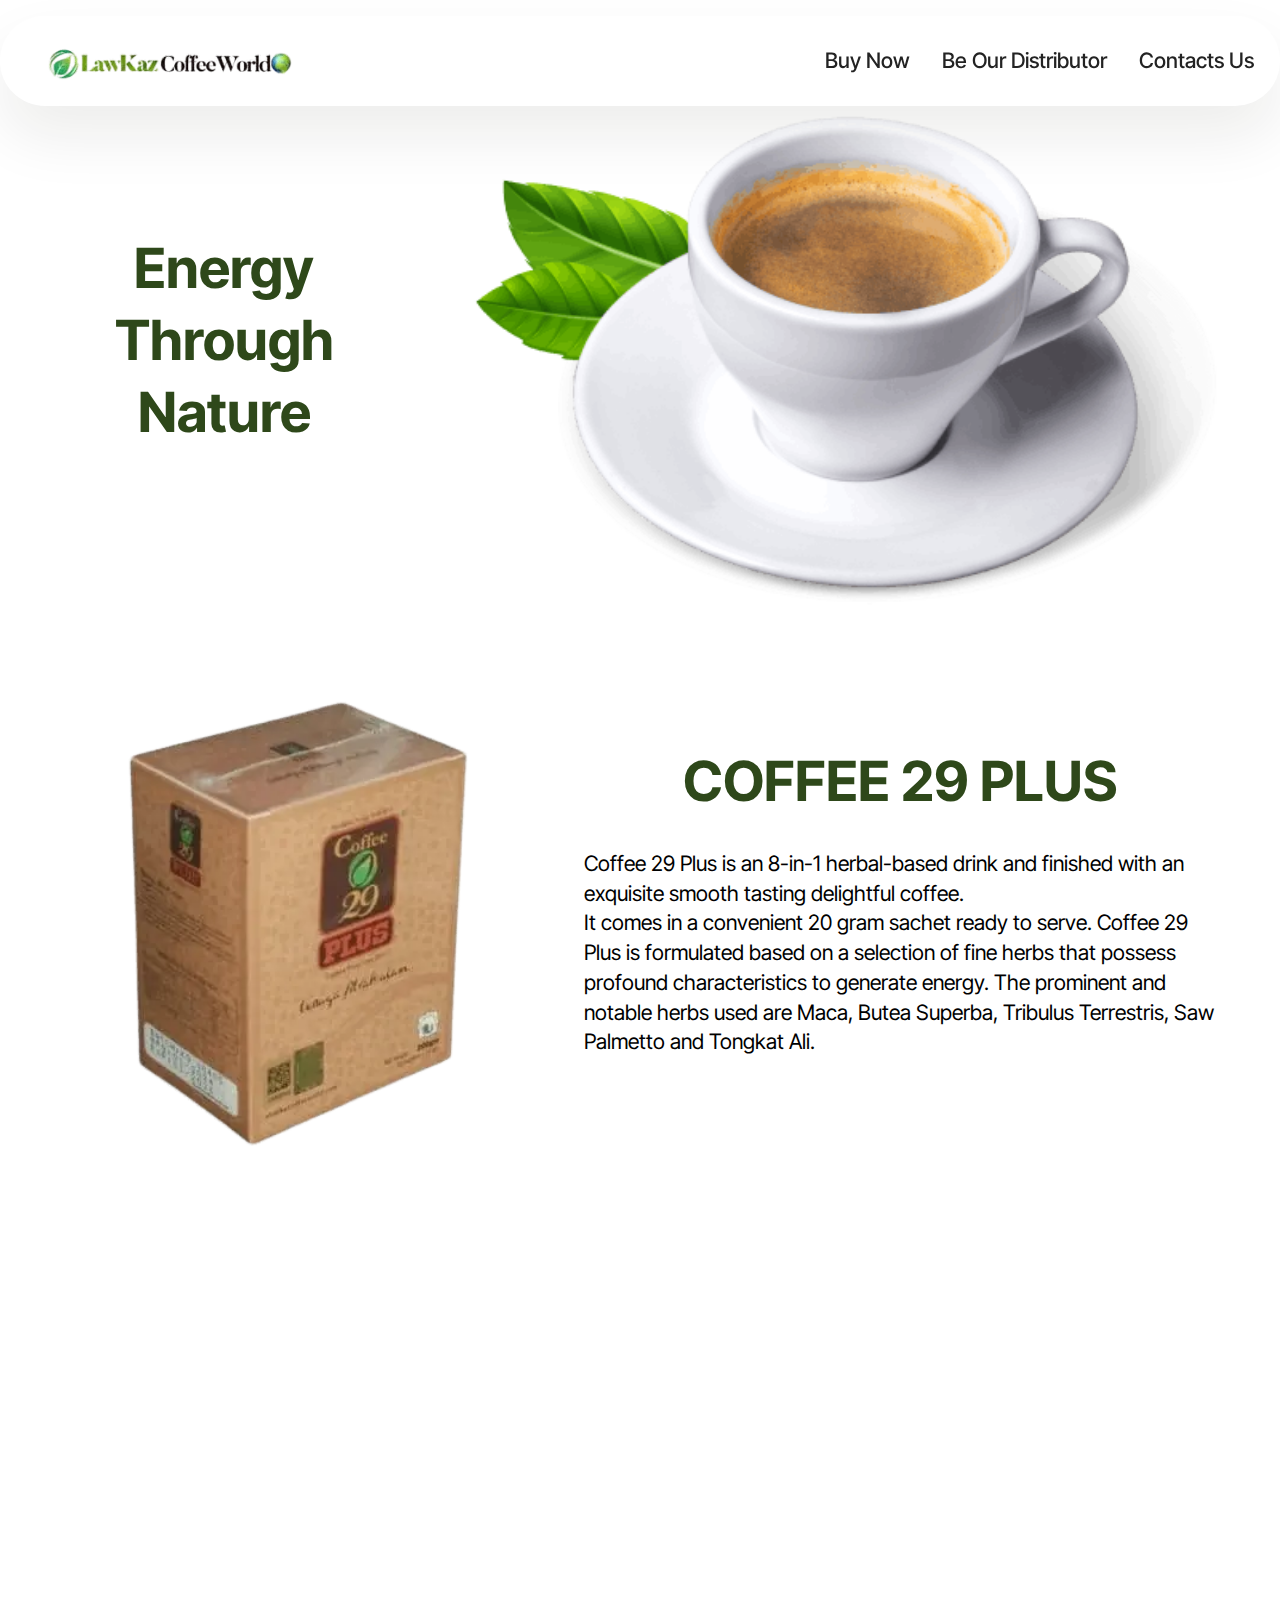
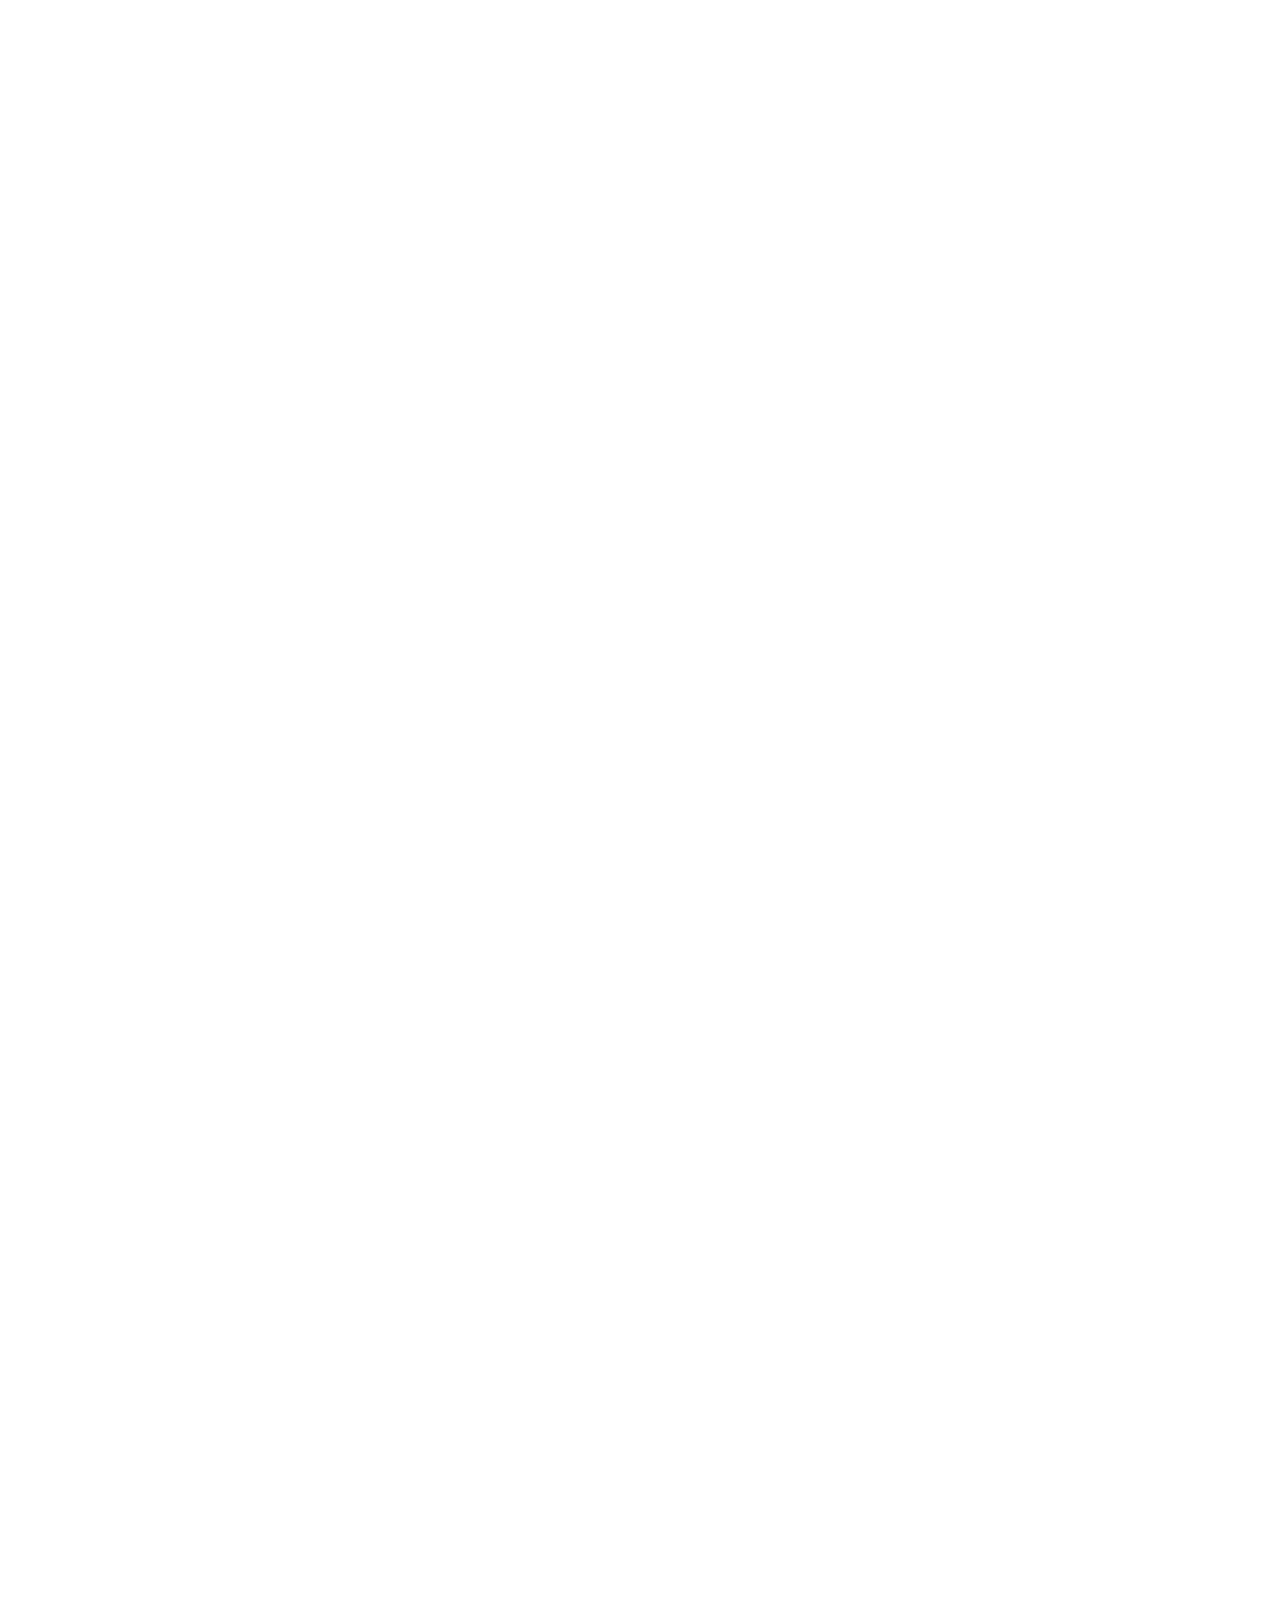
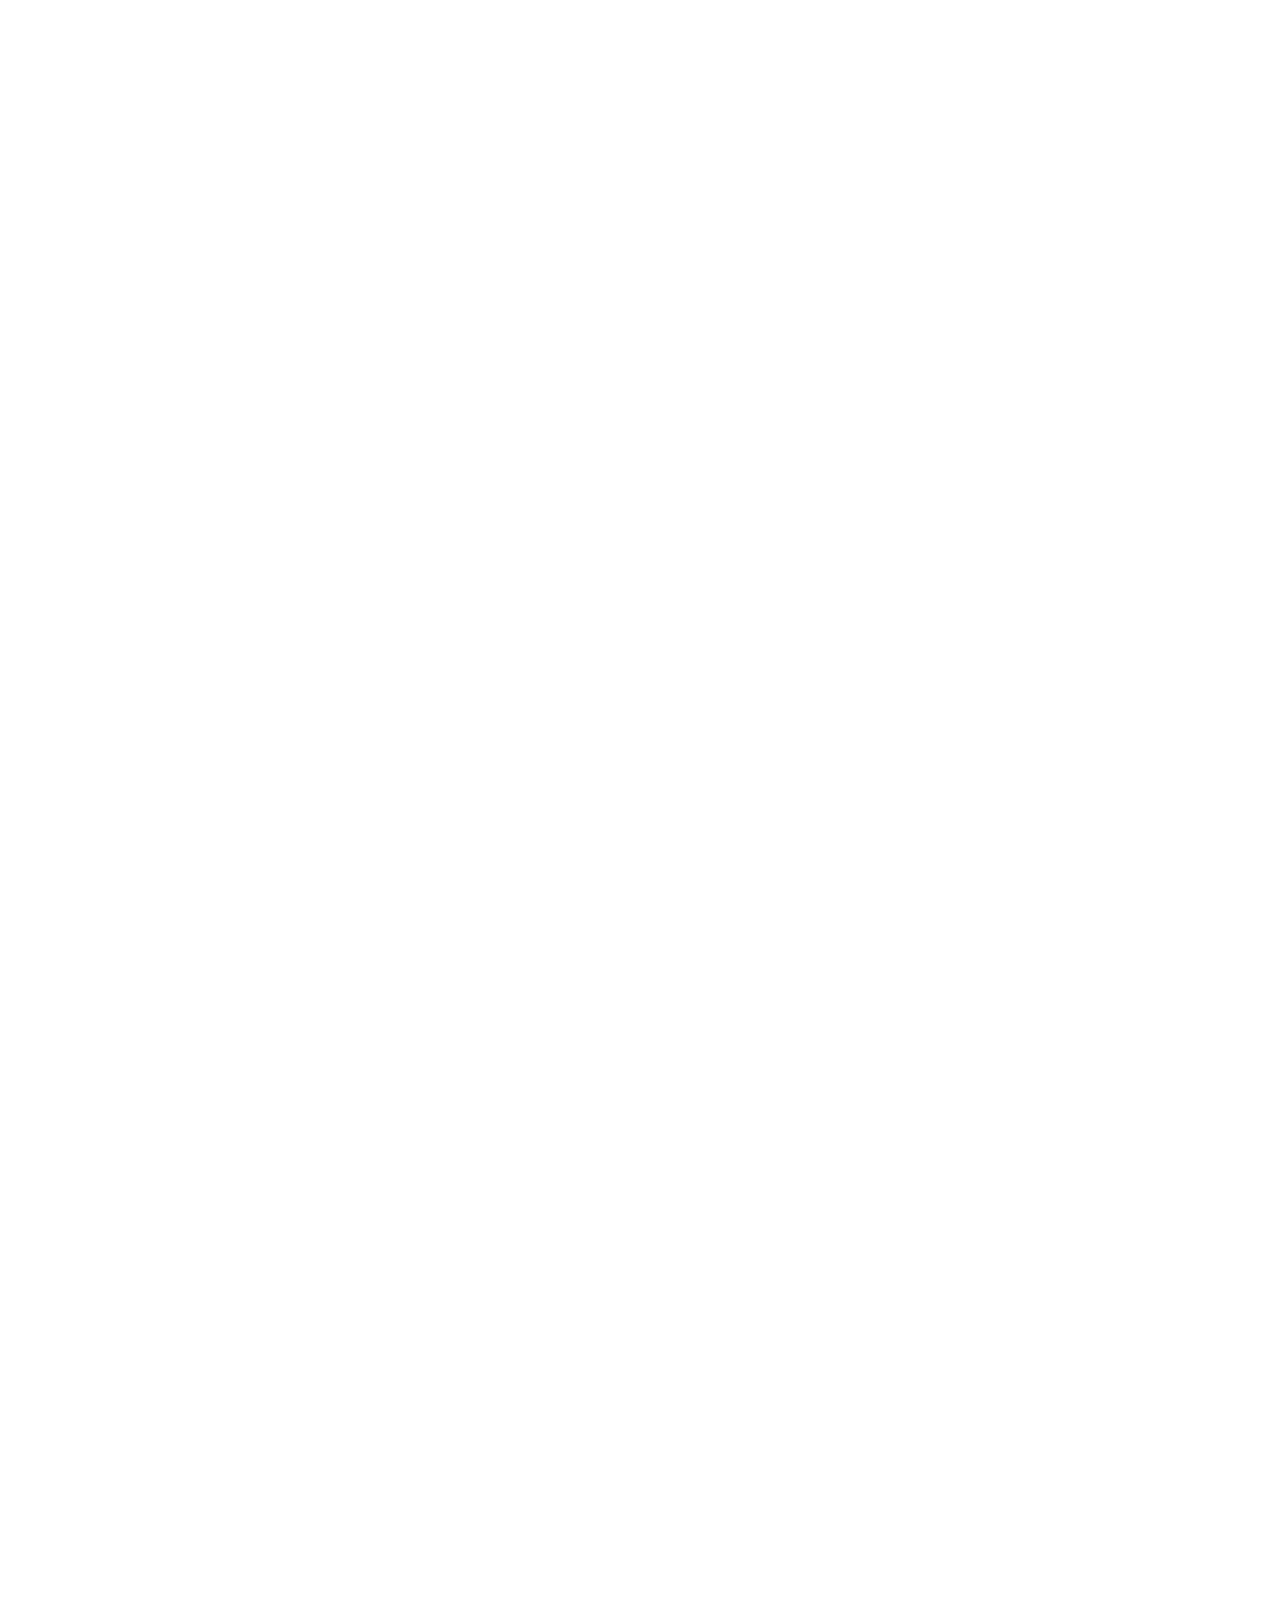
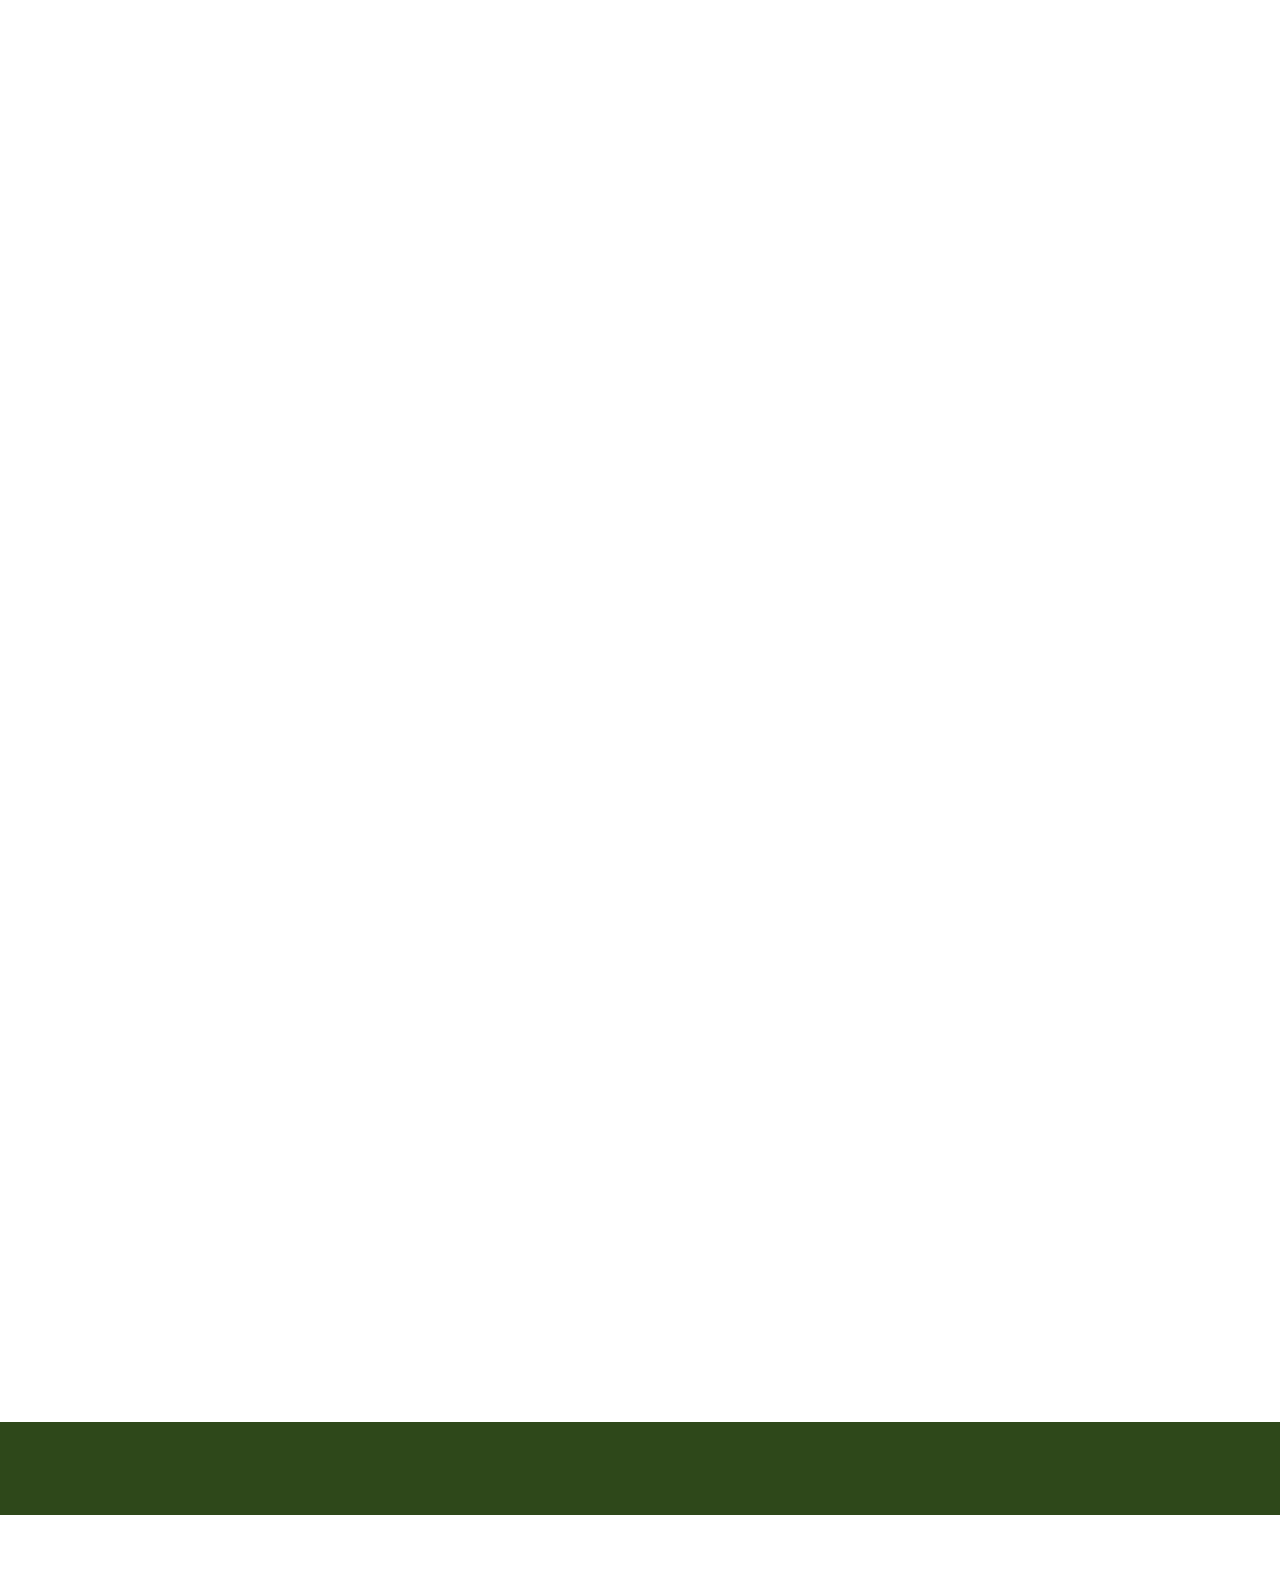
==== index.html @ a1d3d75a "create github pages" ====
<!DOCTYPE html>
<html  >
<head>
  <!-- Site made with Mobirise Website Builder v5.9.24, https://mobirise.com -->
  <meta charset="UTF-8">
  <meta http-equiv="X-UA-Compatible" content="IE=edge">
  <meta name="generator" content="Mobirise v5.9.24, mobirise.com">
  <meta name="viewport" content="width=device-width, initial-scale=1, minimum-scale=1">
  <link rel="shortcut icon" href="assets/images/wha-13.09.09-309x58-removebg-preview-309x58.webp" type="image/x-icon">
  <meta name="description" content="">
  
  
  <title>Home</title>
  <link rel="stylesheet" href="assets/web/assets/mobirise-icons2/mobirise2.css">
  <link rel="stylesheet" href="assets/bootstrap/css/bootstrap.min.css">
  <link rel="stylesheet" href="assets/bootstrap/css/bootstrap-grid.min.css">
  <link rel="stylesheet" href="assets/bootstrap/css/bootstrap-reboot.min.css">
  <link rel="stylesheet" href="assets/animatecss/animate.css">
  <link rel="stylesheet" href="assets/dropdown/css/style.css">
  <link rel="stylesheet" href="assets/theme/css/style.css">
  <link rel="preload" href="https://fonts.googleapis.com/css?family=Inter+Tight:100,200,300,400,500,600,700,800,900,100i,200i,300i,400i,500i,600i,700i,800i,900i&display=swap" as="style" onload="this.onload=null;this.rel='stylesheet'">
  <noscript><link rel="stylesheet" href="https://fonts.googleapis.com/css?family=Inter+Tight:100,200,300,400,500,600,700,800,900,100i,200i,300i,400i,500i,600i,700i,800i,900i&display=swap"></noscript>
  <link rel="preload" as="style" href="assets/mobirise/css/mbr-additional.css?v=aBnK7N"><link rel="stylesheet" href="assets/mobirise/css/mbr-additional.css?v=aBnK7N" type="text/css">

  
  
  
</head>
<body>
  
  <section data-bs-version="5.1" class="menu menu1 cid-ux5nXJmTb9" once="menu" id="menu01-0">
	

	<nav class="navbar navbar-dropdown navbar-fixed-top navbar-expand-lg">
		<div class="container">
			<div class="navbar-brand">
				<span class="navbar-logo">
					
						<img src="assets/images/wha-13.09.09-309x58-removebg-preview-309x58.webp" alt="Lawak" style="height: 3rem;">
					
				</span>
				
			</div>
			<button class="navbar-toggler" type="button" data-toggle="collapse" data-bs-toggle="collapse" data-target="#navbarSupportedContent" data-bs-target="#navbarSupportedContent" aria-controls="navbarNavAltMarkup" aria-expanded="false" aria-label="Toggle navigation">
				<div class="hamburger">
					<span></span>
					<span></span>
					<span></span>
					<span></span>
				</div>
			</button>
			<div class="collapse navbar-collapse" id="navbarSupportedContent">
				<ul class="navbar-nav nav-dropdown nav-right" data-app-modern-menu="true"><li class="nav-item">
						<a class="nav-link link text-black text-primary display-4" href="ordernow.html">Buy Now</a>
					</li>
					<li class="nav-item">
						<a class="nav-link link text-black text-primary display-4" href="distributor.html" aria-expanded="false">Be Our Distributor</a>
					</li>
					<li class="nav-item">
						<a class="nav-link link text-black text-primary display-4" href="Contact.html">Contacts Us</a>
					</li></ul>
				
				
			</div>
		</div>
	</nav>
</section>

<section data-bs-version="5.1" class="header1 cid-ux5oD6n0M0" id="header01-1">
	

	
	

	<div class="container-fluid">
		<div class="row justify-content-center">
			<div class="col-12 col-md-12 col-lg-8 image-wrapper">
				<img class="w-100" src="assets/images/coffee-500x325.png" alt="Lawkaz">
			</div>
			<div class="col-12 col-lg col-md-12">
				<div class="text-wrapper align-left">
					<h1 class="mbr-section-title mbr-fonts-style mb-4 display-2">
						<strong>Energy
</strong>
					<div><strong>Through Nature</strong></div></h1>
					
					
				</div>
			</div>
		</div>
	</div>
</section>

<section data-bs-version="5.1" class="start article4 cid-ux5pulv2iC" id="article04-3">
	

	
	

	<div class="container">
		<div class="row justify-content-center">
			<div class="col-12 col-md-12 col-lg-5 image-wrapper">
				<img class="w-100" src="assets/images/whatsapp-image-2024-05-03-at-19.45.30-3d7fe2a1-removebg-preview-410x452.webp" alt="Mobirise Website Builder">
			</div>
			<div class="col-12 col-md-12 col-lg">
				<div class="text-wrapper align-left">
					<h1 class="mbr-section-title mbr-fonts-style mb-4 display-2"><strong>COFFEE 29&nbsp;PLUS</strong></h1>
					<p class="mbr-text mbr-fonts-style mb-4 display-7">Coffee 29 Plus is an 8-in-1 herbal-based drink and finished with an exquisite smooth tasting delightful coffee.<br>It comes in a convenient 20 gram sachet ready to serve. Coffee 29 Plus is formulated based on a selection of fine herbs that possess profound characteristics to generate energy. The prominent and notable herbs used are Maca, Butea Superba, Tribulus Terrestris, Saw Palmetto and Tongkat Ali.</p>
					
				</div>
			</div>
		</div>
	</div>
</section>

<section data-bs-version="5.1" class="start article4 cid-ux5pTGBnyG" id="article04-4">
	

	
	

	<div class="container">
		<div class="row justify-content-center">
			<div class="col-12 col-md-12 col-lg-6 image-wrapper">
				<img class="w-100" src="assets/images/coffeetopview2-550x591.webp" alt="lawkaz">
			</div>
			<div class="col-12 col-md-12 col-lg">
				<div class="text-wrapper align-left">
					<h1 class="mbr-section-title mbr-fonts-style mb-4 display-2">
						<strong>Functions</strong>
					</h1>
					<p class="mbr-text mbr-fonts-style mb-4 display-7">1. Promotes physical, mental and inner health
<br>2. Lowers blood cholesterol
<br>3. Activates metabolism
<br>4. Improves blood circulation
<br>5. Enhances immunity
<br>6. Improves energy level, stamina and endurance
<br>7. Prevents diabetes
<br>8. Promotes digestive regularity
<br>9. Anti-inflammatory
<br>10. Anti-tumor effects
<br>11. Improves muscle growth &amp; body strength
<br>12. Strengthens male reproductive organ
<br>13. Increases male performance
<br>14. Erectile Dysfunction</p>
					
				</div>
			</div>
		</div>
	</div>
</section>

<section data-bs-version="5.1" class="features03 cid-ux5qi5LKuQ" id="features03-5">
	
	
	<div class="container">
		<div class="row justify-content-center mb-5">
			<div class="col-12 content-head">
				<div class="mbr-section-head">
					<h4 class="mbr-section-title mbr-fonts-style align-center mb-0 display-2">
						<strong>Ingredients</strong>
					</h4>
					<h5 class="mbr-section-subtitle mbr-fonts-style align-center mt-4 mb-0 display-7">Premium Arabica Coffee blends for everyday energy</h5>
				</div>
			</div>
		</div>
		<div class="row">
			<div class="item features-image col-12 col-md-6 col-lg-4 active">
				<div class="item-wrapper">
					<div class="item-img mb-3">
						<img src="assets/images/macaroot-696x522.webp" alt="Maca" title="" data-slide-to="0" data-bs-slide-to="0">
					</div>
					<div class="item-content align-left">
						<h5 class="item-title mbr-fonts-style mt-0 mb-2 display-5">
							<strong>Maca</strong>
						</h5>
						<p class="mbr-text mbr-fonts-style mb-3 display-7">
						    Balances the endocrine system with focus on the hypothalamus/pituitary axis, which governs the intricate and delicate hormonal system of our body.
						</p>
						
					</div>
				</div>
			</div>
			<div class="item features-image col-12 col-md-6 col-lg-4">
				<div class="item-wrapper">
					<div class="item-img mb-3">
						<img src="assets/images/depositphotos-127168450-stock-photo-butea-superba-roxb-or-red-696x461.webp" alt="ls" title="" data-slide-to="1" data-bs-slide-to="1">
					</div>
					<div class="item-content align-left">
						<h5 class="item-title mbr-fonts-style mb-2 mt-0 display-5"><strong>Butea Superba</strong></h5>
						<p class="mbr-text mbr-fonts-style mb-3 display-7">
						This herb is mainly found in Thailand. It possesses highly proven nutritional value that has been used for strength and vitality.<br>
						</p>
						
					</div>
				</div>
			</div>
			<div class="item features-image col-12 col-md-6 col-lg-4">
				<div class="item-wrapper">
					<div class="item-img mb-3">
						<img src="assets/images/tribulus-terrestris-leaves-50g-445x277.webp" alt="a" title="" data-slide-to="2" data-bs-slide-to="2">
					</div>
					<div class="item-content align-left">
						<h5 class="item-title mbr-fonts-style mb-2 mt-0 display-5"><strong>Tribulus Terrestris</strong></h5>
						<p class="mbr-text mbr-fonts-style mb-3 display-7">
						Increases serum concentration of testosterone and luteinizing hormone (LH) levels, improves muscle growth &amp; body strength<br>
						</p>
						
					</div>
				</div>
			</div><div class="item features-image col-12 col-md-6 col-lg-4">
				<div class="item-wrapper">
					<div class="item-img mb-3">
						<img src="assets/images/saw-palmetto-benefits-1296x728-feature.webp" alt="Mobirise Website Builder" title="" data-slide-to="3" data-bs-slide-to="3">
					</div>
					<div class="item-content align-left">
						<h5 class="item-title mbr-fonts-style mb-2 mt-0 display-5"><strong>Saw Palmetto</strong></h5>
						<p class="mbr-text mbr-fonts-style mb-3 display-7">
						Strengthens the thyroid gland, balances the metabolism, stimulates appetite and aids in digestion.<br>
						</p>
						
					</div>
				</div>
			</div><div class="item features-image col-12 col-md-6 col-lg-4">
				<div class="item-wrapper">
					<div class="item-img mb-3">
						<img src="assets/images/tongkat-ali-plus-multivitamin-may-improve-mood-and-stress-response-human-data-2121x1414.webp" alt="Mobirise Website Builder" title="" data-slide-to="4" data-bs-slide-to="4">
					</div>
					<div class="item-content align-left">
						<h5 class="item-title mbr-fonts-style mb-2 mt-0 display-5"><strong>Tongkat Ali</strong></h5>
						<p class="mbr-text mbr-fonts-style mb-3 display-7">
						Malaysia’s renowned herb. It has direct impact on testosterone in the human body.<br>
						</p>
						
					</div>
				</div>
			</div>
		</div>
	</div>
</section>

<section data-bs-version="5.1" class="header1 cid-ux5sZeo1FZ" id="header01-8">
	

	
	

	<div class="container-fluid">
		<div class="row justify-content-center">
			<div class="col-12 col-md-12 col-lg-5 image-wrapper">
				<img class="w-100" src="assets/images/whatsapp-image-2023-06-19-at-13.28.57-876x871.webp" alt="d">
			</div>
			<div class="col-12 col-lg col-md-12">
				<div class="text-wrapper align-left">
					<h1 class="mbr-section-title mbr-fonts-style mb-4 display-2"><strong>CoffeeWorld Products</strong></h1>
					<p class="mbr-text mbr-fonts-style mb-4 display-7">Coffee. It is so much more than just a drink.
<br>At Coffee World you will find more than coffee. You will find a comfortable place to enjoy a simple and satisfying bite to eat that goes with your favorite beverage.</p>
					
				</div>
			</div>
		</div>
	</div>
</section>

<section data-bs-version="5.1" class="header1 cid-ux5xmhapmh" id="header01-q">
	

	
	

	<div class="container-fluid">
		<div class="row justify-content-center">
			<div class="col-12 col-md-12 col-lg-5 image-wrapper">
				<img class="w-100" src="assets/images/tomene-removebg-preview-500x500.png" alt="x">
			</div>
			<div class="col-12 col-lg col-md-12">
				<div class="text-wrapper align-left">
					<h1 class="mbr-section-title mbr-fonts-style mb-4 display-2"><strong>TOPMEN SPECIAL COCOA</strong></h1>
					<p class="mbr-text mbr-fonts-style mb-4 display-7">A healthy cocoa specifically formulated to support men's health.<br>A blend much more than what you imagined<br><br><strong>HEALTH BENEFITS</strong><br><br>1 Good For Prostrate &amp; also help to reduce risk of diabetes<br>2 Helps to Balance Hormones<br>3 Helps to Improve Libido &amp; Fertility<br>4 Helps to Improve Cardiovascular Health<br>5  Helps delay menopause &amp; Andropause<br>6  Improve sperm count &amp; Improves Testosterone Level<br>7 Helps to Improve Overall Health<br>8 Provides Energy &amp; semens quality<br>9 Has Anti-cancer and Anti-inflammatory Properties<br>10 Fight anxiety and depression<br>11 Helps to Strengthen the Immune System <br>12 Helps to improve blood circulation<br>13 Rich in antioxidants<br>14 Reduce stress, anti ageing &amp;  longevity<br>15  Correct erectile&nbsp;&nbsp;Dysfunction</p>
					
				</div>
			</div>
		</div>
	</div>
</section>

<section data-bs-version="5.1" class="people02 cid-ux5u3LUKzl" id="people02-a">
	

	
	
	<div class="container">
		<div class="row mb-5 justify-content-center">
			<div class="col-12 content-head">
				<h3 class="mbr-section-title mbr-fonts-style align-center mb-4 display-2">
					<strong>Testimonials</strong>
				</h3>
				
			</div>
		</div>
		<div class="row">
				<div class="item features-without-image col-12 col-md-6 col-lg-3 mb-5 active">
					<div class="item-wrapper">
						<div class="card-box align-center">
							<div class="iconfont-wrapper mb-3">
								<span class="mbr-iconfont mobi-mbri-star mobi-mbri"></span>
								<span class="mbr-iconfont mobi-mbri-star mobi-mbri"></span>
								<span class="mbr-iconfont mobi-mbri-star mobi-mbri"></span>
								<span class="mbr-iconfont mobi-mbri-star mobi-mbri"></span>
								<span class="mbr-iconfont mobi-mbri-star mobi-mbri"></span>
							</div>
							<h5 class="card-title mbr-fonts-style mb-3 display-4">COFFEE 29 This tea is fantastic.<span style="font-size: calc(1.07rem + 0.13 * ((100vw - 62rem) / 25));">&nbsp;I take it everyday &amp; I feel stronger, &amp; healthier.&nbsp;</span><span style="font-size: calc(1.07rem + 0.13 * ((100vw - 62rem) / 25));">I purchase enough of Coffee 29 every month because it gives me the worth of my money.</span></h5>
							<p class="card-text mbr-fonts-style mb-0 display-7">
								Alh Abdurahman</p>
						</div>
					</div>
				</div><div class="item features-without-image col-12 col-md-6 col-lg-3 mb-5">
					<div class="item-wrapper">
						<div class="card-box align-center">
							<div class="iconfont-wrapper mb-3">
								<span class="mbr-iconfont mobi-mbri-star mobi-mbri"></span>
								<span class="mbr-iconfont mobi-mbri-star mobi-mbri"></span>
								<span class="mbr-iconfont mobi-mbri-star mobi-mbri"></span>
								<span class="mbr-iconfont mobi-mbri-star mobi-mbri"></span>
								<span class="mbr-iconfont mobi-mbri-star mobi-mbri"></span>
							</div>
							<h5 class="card-title mbr-fonts-style mb-3 display-4"><div><span style="font-size: calc(1.07rem + 0.13 * ((100vw - 62rem) / 25));">The coffee is working, I say it again and again this coffee is superb am enjoying it</span><br></div></h5>
							<p class="card-text mbr-fonts-style mb-0 display-7">
								Mr Adung David Okomaye</p>
						</div>
					</div>
				</div><div class="item features-without-image col-12 col-md-6 col-lg-3 mb-5">
					<div class="item-wrapper">
						<div class="card-box align-center">
							<div class="iconfont-wrapper mb-3">
								<span class="mbr-iconfont mobi-mbri-star mobi-mbri"></span>
								<span class="mbr-iconfont mobi-mbri-star mobi-mbri"></span>
								<span class="mbr-iconfont mobi-mbri-star mobi-mbri"></span>
								<span class="mbr-iconfont mobi-mbri-star mobi-mbri"></span>
								<span class="mbr-iconfont mobi-mbri-star mobi-mbri"></span>
							</div>
							<h5 class="card-title mbr-fonts-style mb-3 display-4"><div><span style="font-size: calc(1.07rem + 0.13 * ((100vw - 62rem) / 25));">My experience with coffee 29 plus is amazing have been using it for 3 years now and it as never failed me</span><br></div></h5>
							<p class="card-text mbr-fonts-style mb-0 display-7">
								Mr Innocent Phillip</p>
						</div>
					</div>
				</div><div class="item features-without-image col-12 col-md-6 col-lg-3 mb-5">
					<div class="item-wrapper">
						<div class="card-box align-center">
							<div class="iconfont-wrapper mb-3">
								<span class="mbr-iconfont mobi-mbri-star mobi-mbri"></span>
								<span class="mbr-iconfont mobi-mbri-star mobi-mbri"></span>
								<span class="mbr-iconfont mobi-mbri-star mobi-mbri"></span>
								<span class="mbr-iconfont mobi-mbri-star mobi-mbri"></span>
								<span class="mbr-iconfont mobi-mbri-star mobi-mbri"></span>
							</div>
							<h5 class="card-title mbr-fonts-style mb-3 display-4"><div><span style="font-size: calc(1.07rem + 0.13 * ((100vw - 62rem) / 25));">I  addlly can satisfy my woman and it as become a major problem in our  marriage until I can across coffee 29 plus. It works like magic and till now I can't stay a month without wanting to have a taste of it again</span><br></div></h5>
							<p class="card-text mbr-fonts-style mb-0 display-7">Mr Emmanuel Michael&nbsp;<br></p>
						</div>
					</div>
				</div><div class="item features-without-image col-12 col-md-6 col-lg-3 mb-5">
					<div class="item-wrapper">
						<div class="card-box align-center">
							<div class="iconfont-wrapper mb-3">
								<span class="mbr-iconfont mobi-mbri-star mobi-mbri"></span>
								<span class="mbr-iconfont mobi-mbri-star mobi-mbri"></span>
								<span class="mbr-iconfont mobi-mbri-star mobi-mbri"></span>
								<span class="mbr-iconfont mobi-mbri-star mobi-mbri"></span>
								<span class="mbr-iconfont mobi-mbri-star mobi-mbri"></span>
							</div>
							<h5 class="card-title mbr-fonts-style mb-3 display-4">It's nice connecting to this amazing products. Have been passing through this challenge since 3 months ago even though it was difficult to share with anyone because of the nature of this problem, I first noticed every morning when urinating the colour are very scaring then came this thick smegma that always come out mostly in the morning.<div>But after my first week of taking the MACCA BOOST tea it flushed them out and my sexual performance is increasing daily. I want to order more</div></h5>
							<p class="card-text mbr-fonts-style mb-0 display-7">
								Alex Emeka</p>
						</div>
					</div>
				</div><div class="item features-without-image col-12 col-md-6 col-lg-3 mb-5">
					<div class="item-wrapper">
						<div class="card-box align-center">
							<div class="iconfont-wrapper mb-3">
								<span class="mbr-iconfont mobi-mbri-star mobi-mbri"></span>
								<span class="mbr-iconfont mobi-mbri-star mobi-mbri"></span>
								<span class="mbr-iconfont mobi-mbri-star mobi-mbri"></span>
								<span class="mbr-iconfont mobi-mbri-star mobi-mbri"></span>
								<span class="mbr-iconfont mobi-mbri-star mobi-mbri"></span>
							</div>
							<h5 class="card-title mbr-fonts-style mb-3 display-4"><div><span style="font-size: calc(1.07rem + 0.13 * ((100vw - 62rem) / 25));">Coffee 29 has made my wife smile again...just 2 days before l got it, madam had given me the yabbis of my life because I started to arouse her but stopped along the way when l couldn't get it up. Just 2 days later she was asking if 'e never do me'? And l smile silently and l have continued to win now. Thank you</span><br></div></h5>
							<p class="card-text mbr-fonts-style mb-0 display-7">
								MR BENJAMIN</p>
						</div>
					</div>
				</div>
				
				
			</div>
		<div class="row mt-0 mt-md-5">
			
		</div>
	</div>
</section>

<section data-bs-version="5.1" class="header1 cid-ux5uGdt7MR" id="header01-c">
	

	
	

	<div class="container-fluid">
		<div class="row justify-content-center">
			<div class="col-12 col-md-12 col-lg-4 image-wrapper">
				<img class="w-100" src="assets/images/whatsapp-im-806x886.webp" alt="Mobirise Website Builder">
			</div>
			<div class="col-12 col-lg col-md-12">
				<div class="text-wrapper align-left">
					
					
					
				</div>
			</div>
		</div>
	</div>
</section>

<section data-bs-version="5.1" class="footer4 cid-ux5vmlSfk8" once="footers" id="footer04-d">

    

    

    <div class="container">
        <div class="media-container-row align-center mbr-white">
            <div class="col-12">
                <p class="mbr-text mb-0 mbr-fonts-style display-7">
                    © Copyright 2024 Lawkaz - All Rights Reserved
                </p>
            </div>
        </div>
    </div>
</section><section class="display-7" style="padding: 0;align-items: center;justify-content: center;flex-wrap: wrap;    align-content: center;display: flex;position: relative;height: 4rem;"><a href="https://mobiri.se/34393" style="flex: 1 1;height: 4rem;position: absolute;width: 100%;z-index: 1;"><img alt="" style="height: 4rem;" src="[data-uri]"></a><p style="margin: 0;text-align: center;" class="display-7">&#8204;</p><a style="z-index:1" href="https://mobirise.com"> Website Builder Software</a></section><script src="assets/bootstrap/js/bootstrap.bundle.min.js"></script>  <script src="assets/smoothscroll/smooth-scroll.js"></script>  <script src="assets/ytplayer/index.js"></script>  <script src="assets/dropdown/js/navbar-dropdown.js"></script>  <script src="assets/theme/js/script.js"></script>  
  
  
 <div id="scrollToTop" class="scrollToTop mbr-arrow-up"><a style="text-align: center;"><i class="mbr-arrow-up-icon mbr-arrow-up-icon-cm cm-icon cm-icon-smallarrow-up"></i></a></div>
    <input name="animation" type="hidden">
  </body>
</html>
---- assets/web/assets/mobirise-icons2/mobirise2.css ----
@font-face {
  font-family: 'Moririse2';
  font-display: swap;
  src:  url('mobirise2.eot?f2bix4');
  src:  url('mobirise2.eot?f2bix4#iefix') format('embedded-opentype'),
    url('mobirise2.ttf?f2bix4') format('truetype'),
    url('mobirise2.woff?f2bix4') format('woff'),
    url('mobirise2.svg?f2bix4#mobirise2') format('svg');
  font-weight: normal;
  font-style: normal;
}

[class^="mobi-"], [class*=" mobi-"] {
  /* use !important to prevent issues with browser extensions that change fonts */
  font-family: 'Moririse2' !important;
  speak: none;
  font-style: normal;
  font-weight: normal;
  font-variant: normal;
  text-transform: none;
  line-height: 1;

  /* Better Font Rendering =========== */
  -webkit-font-smoothing: antialiased;
  -moz-osx-font-smoothing: grayscale;
}

.mobi-mbri-add-submenu:before {
  content: "\e900";
}
.mobi-mbri-alert:before {
  content: "\e901";
}
.mobi-mbri-align-center:before {
  content: "\e902";
}
.mobi-mbri-align-justify:before {
  content: "\e903";
}
.mobi-mbri-align-left:before {
  content: "\e904";
}
.mobi-mbri-align-right:before {
  content: "\e905";
}
.mobi-mbri-android:before {
  content: "\e906";
}
.mobi-mbri-apple:before {
  content: "\e907";
}
.mobi-mbri-arrow-down:before {
  content: "\e908";
}
.mobi-mbri-arrow-next:before {
  content: "\e909";
}
.mobi-mbri-arrow-prev:before {
  content: "\e90a";
}
.mobi-mbri-arrow-up:before {
  content: "\e90b";
}
.mobi-mbri-bold:before {
  content: "\e90c";
}
.mobi-mbri-bookmark:before {
  content: "\e90d";
}
.mobi-mbri-bootstrap:before {
  content: "\e90e";
}
.mobi-mbri-briefcase:before {
  content: "\e90f";
}
.mobi-mbri-browse:before {
  content: "\e910";
}
.mobi-mbri-bulleted-list:before {
  content: "\e911";
}
.mobi-mbri-calendar:before {
  content: "\e912";
}
.mobi-mbri-camera:before {
  content: "\e913";
}
.mobi-mbri-cart-add:before {
  content: "\e914";
}
.mobi-mbri-cart-full:before {
  content: "\e915";
}
.mobi-mbri-cash:before {
  content: "\e916";
}
.mobi-mbri-change-style:before {
  content: "\e917";
}
.mobi-mbri-chat:before {
  content: "\e918";
}
.mobi-mbri-clock:before {
  content: "\e919";
}
.mobi-mbri-close:before {
  content: "\e91a";
}
.mobi-mbri-cloud:before {
  content: "\e91b";
}
.mobi-mbri-code:before {
  content: "\e91c";
}
.mobi-mbri-contact-form:before {
  content: "\e91d";
}
.mobi-mbri-credit-card:before {
  content: "\e91e";
}
.mobi-mbri-cursor-click:before {
  content: "\e91f";
}
.mobi-mbri-cust-feedback:before {
  content: "\e920";
}
.mobi-mbri-database:before {
  content: "\e921";
}
.mobi-mbri-delivery:before {
  content: "\e922";
}
.mobi-mbri-desktop:before {
  content: "\e923";
}
.mobi-mbri-devices:before {
  content: "\e924";
}
.mobi-mbri-down:before {
  content: "\e925";
}
.mobi-mbri-download-2:before {
  content: "\e926";
}
.mobi-mbri-download:before {
  content: "\e927";
}
.mobi-mbri-drag-n-drop-2:before {
  content: "\e928";
}
.mobi-mbri-drag-n-drop:before {
  content: "\e929";
}
.mobi-mbri-edit-2:before {
  content: "\e92a";
}
.mobi-mbri-edit:before {
  content: "\e92b";
}
.mobi-mbri-error:before {
  content: "\e92c";
}
.mobi-mbri-extension:before {
  content: "\e92d";
}
.mobi-mbri-features:before {
  content: "\e92e";
}
.mobi-mbri-file:before {
  content: "\e92f";
}
.mobi-mbri-flag:before {
  content: "\e930";
}
.mobi-mbri-folder:before {
  content: "\e931";
}
.mobi-mbri-gift:before {
  content: "\e932";
}
.mobi-mbri-github:before {
  content: "\e933";
}
.mobi-mbri-globe-2:before {
  content: "\e934";
}
.mobi-mbri-globe:before {
  content: "\e935";
}
.mobi-mbri-growing-chart:before {
  content: "\e936";
}
.mobi-mbri-hearth:before {
  content: "\e937";
}
.mobi-mbri-help:before {
  content: "\e938";
}
.mobi-mbri-home:before {
  content: "\e939";
}
.mobi-mbri-hot-cup:before {
  content: "\e93a";
}
.mobi-mbri-idea:before {
  content: "\e93b";
}
.mobi-mbri-image-gallery:before {
  content: "\e93c";
}
.mobi-mbri-image-slider:before {
  content: "\e93d";
}
.mobi-mbri-info:before {
  content: "\e93e";
}
.mobi-mbri-italic:before {
  content: "\e93f";
}
.mobi-mbri-key:before {
  content: "\e940";
}
.mobi-mbri-laptop:before {
  content: "\e941";
}
.mobi-mbri-layers:before {
  content: "\e942";
}
.mobi-mbri-left-right:before {
  content: "\e943";
}
.mobi-mbri-left:before {
  content: "\e944";
}
.mobi-mbri-letter:before {
  content: "\e945";
}
.mobi-mbri-like:before {
  content: "\e946";
}
.mobi-mbri-link:before {
  content: "\e947";
}
.mobi-mbri-lock:before {
  content: "\e948";
}
.mobi-mbri-login:before {
  content: "\e949";
}
.mobi-mbri-logout:before {
  content: "\e94a";
}
.mobi-mbri-magic-stick:before {
  content: "\e94b";
}
.mobi-mbri-map-pin:before {
  content: "\e94c";
}
.mobi-mbri-menu:before {
  content: "\e94d";
}
.mobi-mbri-mobile-2:before {
  content: "\e94e";
}
.mobi-mbri-mobile-horizontal:before {
  content: "\e94f";
}
.mobi-mbri-mobile:before {
  content: "\e950";
}
.mobi-mbri-mobirise:before {
  content: "\e951";
}
.mobi-mbri-more-horizontal:before {
  content: "\e952";
}
.mobi-mbri-more-vertical:before {
  content: "\e953";
}
.mobi-mbri-music:before {
  content: "\e954";
}
.mobi-mbri-new-file:before {
  content: "\e955";
}
.mobi-mbri-numbered-list:before {
  content: "\e956";
}
.mobi-mbri-opened-folder:before {
  content: "\e957";
}
.mobi-mbri-pages:before {
  content: "\e958";
}
.mobi-mbri-paper-plane:before {
  content: "\e959";
}
.mobi-mbri-paperclip:before {
  content: "\e95a";
}
.mobi-mbri-phone:before {
  content: "\e95b";
}
.mobi-mbri-photo:before {
  content: "\e95c";
}
.mobi-mbri-photos:before {
  content: "\e95d";
}
.mobi-mbri-pin:before {
  content: "\e95e";
}
.mobi-mbri-play:before {
  content: "\e95f";
}
.mobi-mbri-plus:before {
  content: "\e960";
}
.mobi-mbri-preview:before {
  content: "\e961";
}
.mobi-mbri-print:before {
  content: "\e962";
}
.mobi-mbri-protect:before {
  content: "\e963";
}
.mobi-mbri-question:before {
  content: "\e964";
}
.mobi-mbri-quote-left:before {
  content: "\e965";
}
.mobi-mbri-quote-right:before {
  content: "\e966";
}
.mobi-mbri-redo:before {
  content: "\e967";
}
.mobi-mbri-refresh:before {
  content: "\e968";
}
.mobi-mbri-responsive-2:before {
  content: "\e969";
}
.mobi-mbri-responsive:before {
  content: "\e96a";
}
.mobi-mbri-right:before {
  content: "\e96b";
}
.mobi-mbri-rocket:before {
  content: "\e96c";
}
.mobi-mbri-sad-face:before {
  content: "\e96d";
}
.mobi-mbri-sale:before {
  content: "\e96e";
}
.mobi-mbri-save:before {
  content: "\e96f";
}
.mobi-mbri-search:before {
  content: "\e970";
}
.mobi-mbri-setting-2:before {
  content: "\e971";
}
.mobi-mbri-setting-3:before {
  content: "\e972";
}
.mobi-mbri-setting:before {
  content: "\e973";
}
.mobi-mbri-share:before {
  content: "\e974";
}
.mobi-mbri-shopping-bag:before {
  content: "\e975";
}
.mobi-mbri-shopping-basket:before {
  content: "\e976";
}
.mobi-mbri-shopping-cart:before {
  content: "\e977";
}
.mobi-mbri-sites:before {
  content: "\e978";
}
.mobi-mbri-smile-face:before {
  content: "\e979";
}
.mobi-mbri-speed:before {
  content: "\e97a";
}
.mobi-mbri-star:before {
  content: "\e97b";
}
.mobi-mbri-success:before {
  content: "\e97c";
}
.mobi-mbri-sun:before {
  content: "\e97d";
}
.mobi-mbri-sun2:before {
  content: "\e97e";
}
.mobi-mbri-tablet-vertical:before {
  content: "\e97f";
}
.mobi-mbri-tablet:before {
  content: "\e980";
}
.mobi-mbri-target:before {
  content: "\e981";
}
.mobi-mbri-timer:before {
  content: "\e982";
}
.mobi-mbri-to-ftp:before {
  content: "\e983";
}
.mobi-mbri-to-local-drive:before {
  content: "\e984";
}
.mobi-mbri-touch-swipe:before {
  content: "\e985";
}
.mobi-mbri-touch:before {
  content: "\e986";
}
.mobi-mbri-trash:before {
  content: "\e987";
}
.mobi-mbri-underline:before {
  content: "\e988";
}
.mobi-mbri-undo:before {
  content: "\e989";
}
.mobi-mbri-unlink:before {
  content: "\e98a";
}
.mobi-mbri-unlock:before {
  content: "\e98b";
}
.mobi-mbri-up-down:before {
  content: "\e98c";
}
.mobi-mbri-up:before {
  content: "\e98d";
}
.mobi-mbri-update:before {
  content: "\e98e";
}
.mobi-mbri-upload-2:before {
  content: "\e98f";
}
.mobi-mbri-upload:before {
  content: "\e990";
}
.mobi-mbri-user-2:before {
  content: "\e991";
}
.mobi-mbri-user:before {
  content: "\e992";
}
.mobi-mbri-users:before {
  content: "\e993";
}
.mobi-mbri-video-play:before {
  content: "\e994";
}
.mobi-mbri-video:before {
  content: "\e995";
}
.mobi-mbri-watch:before {
  content: "\e996";
}
.mobi-mbri-website-theme-2:before {
  content: "\e997";
}
.mobi-mbri-website-theme:before {
  content: "\e998";
}
.mobi-mbri-wifi:before {
  content: "\e999";
}
.mobi-mbri-windows:before {
  content: "\e99a";
}
.mobi-mbri-zoom-in:before {
  content: "\e99b";
}
.mobi-mbri-zoom-out:before {
  content: "\e99c";
}
---- assets/dropdown/css/style.css ----
.navbar-dropdown {
  left: 0;
  padding: 0;
  position: absolute;
  right: 0;
  top: 0;
  transition: all 0.45s ease;
  z-index: 1030;
  background: #282828; }
  .navbar-dropdown .navbar-logo {
    margin-right: 0.8rem;
    transition: margin 0.3s ease-in-out;
    vertical-align: middle; }
    .navbar-dropdown .navbar-logo img {
      height: 3.125rem;
      transition: all 0.3s ease-in-out; }
    .navbar-dropdown .navbar-logo.mbr-iconfont {
      font-size: 3.125rem;
      line-height: 3.125rem; }
  .navbar-dropdown .navbar-caption {
    font-weight: 700;
    white-space: normal;
    vertical-align: -4px;
    line-height: 3.125rem !important; }
    .navbar-dropdown .navbar-caption, .navbar-dropdown .navbar-caption:hover {
      color: inherit;
      text-decoration: none; }
  .navbar-dropdown .mbr-iconfont + .navbar-caption {
    vertical-align: -1px; }
  .navbar-dropdown.navbar-fixed-top {
    position: fixed; }
  .navbar-dropdown .navbar-brand span {
    vertical-align: -4px; }
  .navbar-dropdown.bg-color.transparent {
    background: none; }
  .navbar-dropdown.navbar-short .navbar-brand {
    padding: 0.625rem 0; }
    .navbar-dropdown.navbar-short .navbar-brand span {
      vertical-align: -1px; }
  .navbar-dropdown.navbar-short .navbar-caption {
    line-height: 2.375rem !important;
    vertical-align: -2px; }
  .navbar-dropdown.navbar-short .navbar-logo {
    margin-right: 0.5rem; }
    .navbar-dropdown.navbar-short .navbar-logo img {
      height: 2.375rem; }
    .navbar-dropdown.navbar-short .navbar-logo.mbr-iconfont {
      font-size: 2.375rem;
      line-height: 2.375rem; }
  .navbar-dropdown.navbar-short .mbr-table-cell {
    height: 3.625rem; }
  .navbar-dropdown .navbar-close {
    left: 0.6875rem;
    position: fixed;
    top: 0.75rem;
    z-index: 1000; }
  .navbar-dropdown .hamburger-icon {
    content: "";
    display: inline-block;
    vertical-align: middle;
    width: 16px;
    -webkit-box-shadow: 0 -6px 0 1px #282828,0 0 0 1px #282828,0 6px 0 1px #282828;
    -moz-box-shadow: 0 -6px 0 1px #282828,0 0 0 1px #282828,0 6px 0 1px #282828;
    box-shadow: 0 -6px 0 1px #282828,0 0 0 1px #282828,0 6px 0 1px #282828; }

.dropdown-menu .dropdown-toggle[data-toggle="dropdown-submenu"]::after {
  border-bottom: 0.35em solid transparent;
  border-left: 0.35em solid;
  border-right: 0;
  border-top: 0.35em solid transparent;
  margin-left: 0.3rem; }

.dropdown-menu .dropdown-item:focus {
  outline: 0; }

.nav-dropdown {
  font-size: 0.75rem;
  font-weight: 500;
  height: auto !important; }
  .nav-dropdown .nav-btn {
    padding-left: 1rem; }
  .nav-dropdown .link {
    margin: .667em 1.667em;
    font-weight: 500;
    padding: 0;
    transition: color .2s ease-in-out; }
    .nav-dropdown .link.dropdown-toggle {
      margin-right: 2.583em; }
      .nav-dropdown .link.dropdown-toggle::after {
        margin-left: .25rem;
        border-top: 0.35em solid;
        border-right: 0.35em solid transparent;
        border-left: 0.35em solid transparent;
        border-bottom: 0; }
      .nav-dropdown .link.dropdown-toggle[aria-expanded="true"] {
        margin: 0;
        padding: 0.667em 3.263em  0.667em 1.667em; }
  .nav-dropdown .link::after,
  .nav-dropdown .dropdown-item::after {
    color: inherit; }
  .nav-dropdown .btn {
    font-size: 0.75rem;
    font-weight: 700;
    letter-spacing: 0;
    margin-bottom: 0;
    padding-left: 1.25rem;
    padding-right: 1.25rem; }
  .nav-dropdown .dropdown-menu {
    border-radius: 0;
    border: 0;
    left: 0;
    margin: 0;
    padding-bottom: 1.25rem;
    padding-top: 1.25rem;
    position: relative; }
  .nav-dropdown .dropdown-submenu {
    margin-left: 0.125rem;
    top: 0; }
  .nav-dropdown .dropdown-item {
    font-weight: 500;
    line-height: 2;
    padding: 0.3846em 4.615em 0.3846em 1.5385em;
    position: relative;
    transition: color .2s ease-in-out, background-color .2s ease-in-out; }
    .nav-dropdown .dropdown-item::after {
      margin-top: -0.3077em;
      position: absolute;
      right: 1.1538em;
      top: 50%; }
    .nav-dropdown .dropdown-item:focus, .nav-dropdown .dropdown-item:hover {
      background: none; }

@media (max-width: 767px) {
  .nav-dropdown.navbar-toggleable-sm {
    bottom: 0;
    display: none;
    left: 0;
    overflow-x: hidden;
    position: fixed;
    top: 0;
    transform: translateX(-100%);
    -ms-transform: translateX(-100%);
    -webkit-transform: translateX(-100%);
    width: 18.75rem;
    z-index: 999; } }
.nav-dropdown.navbar-toggleable-xl {
  bottom: 0;
  display: none;
  left: 0;
  overflow-x: hidden;
  position: fixed;
  top: 0;
  transform: translateX(-100%);
  -ms-transform: translateX(-100%);
  -webkit-transform: translateX(-100%);
  width: 18.75rem;
  z-index: 999; }

.nav-dropdown-sm {
  display: block !important;
  overflow-x: hidden;
  overflow: auto;
  padding-top: 3.875rem; }
  .nav-dropdown-sm::after {
    content: "";
    display: block;
    height: 3rem;
    width: 100%; }
  .nav-dropdown-sm.collapse.in ~ .navbar-close {
    display: block !important; }
  .nav-dropdown-sm.collapsing, .nav-dropdown-sm.collapse.in {
    transform: translateX(0);
    -ms-transform: translateX(0);
    -webkit-transform: translateX(0);
    transition: all 0.25s ease-out;
    -webkit-transition: all 0.25s ease-out;
    background: #282828; }
  .nav-dropdown-sm.collapsing[aria-expanded="false"] {
    transform: translateX(-100%);
    -ms-transform: translateX(-100%);
    -webkit-transform: translateX(-100%); }
  .nav-dropdown-sm .nav-item {
    display: block;
    margin-left: 0 !important;
    padding-left: 0; }
  .nav-dropdown-sm .link,
  .nav-dropdown-sm .dropdown-item {
    border-top: 1px dotted rgba(255, 255, 255, 0.1);
    font-size: 0.8125rem;
    line-height: 1.6;
    margin: 0 !important;
    padding: 0.875rem 2.4rem 0.875rem 1.5625rem !important;
    position: relative;
    white-space: normal; }
    .nav-dropdown-sm .link:focus, .nav-dropdown-sm .link:hover,
    .nav-dropdown-sm .dropdown-item:focus,
    .nav-dropdown-sm .dropdown-item:hover {
      background: rgba(0, 0, 0, 0.2) !important;
      color: #c0a375; }
  .nav-dropdown-sm .nav-btn {
    position: relative;
    padding: 1.5625rem 1.5625rem 0 1.5625rem; }
    .nav-dropdown-sm .nav-btn::before {
      border-top: 1px dotted rgba(255, 255, 255, 0.1);
      content: "";
      left: 0;
      position: absolute;
      top: 0;
      width: 100%; }
    .nav-dropdown-sm .nav-btn + .nav-btn {
      padding-top: 0.625rem; }
      .nav-dropdown-sm .nav-btn + .nav-btn::before {
        display: none; }
  .nav-dropdown-sm .btn {
    padding: 0.625rem 0; }
  .nav-dropdown-sm .dropdown-toggle[data-toggle="dropdown-submenu"]::after {
    margin-left: .25rem;
    border-top: 0.35em solid;
    border-right: 0.35em solid transparent;
    border-left: 0.35em solid transparent;
    border-bottom: 0; }
  .nav-dropdown-sm .dropdown-toggle[data-toggle="dropdown-submenu"][aria-expanded="true"]::after {
    border-top: 0;
    border-right: 0.35em solid transparent;
    border-left: 0.35em solid transparent;
    border-bottom: 0.35em solid; }
  .nav-dropdown-sm .dropdown-menu {
    margin: 0;
    padding: 0;
    position: relative;
    top: 0;
    left: 0;
    width: 100%;
    border: 0;
    float: none;
    border-radius: 0;
    background: none; }
  .nav-dropdown-sm .dropdown-submenu {
    left: 100%;
    margin-left: 0.125rem;
    margin-top: -1.25rem;
    top: 0; }

.navbar-toggleable-sm .nav-dropdown .dropdown-menu {
  position: absolute; }

.navbar-toggleable-sm .nav-dropdown .dropdown-submenu {
  left: 100%;
  margin-left: 0.125rem;
  margin-top: -1.25rem;
  top: 0; }

.navbar-toggleable-sm.opened .nav-dropdown .dropdown-menu {
  position: relative; }

.navbar-toggleable-sm.opened .nav-dropdown .dropdown-submenu {
  left: 0;
  margin-left: 00rem;
  margin-top: 0rem;
  top: 0; }

.is-builder .nav-dropdown.collapsing {
  transition: none !important; }
---- assets/theme/css/style.css ----
@charset "UTF-8";
section {
  background-color: #ffffff;
}

body {
  font-style: normal;
  line-height: 1.5;
  font-weight: 400;
  color: #232323;
  position: relative;
}

button {
  background-color: transparent;
  border-color: transparent;
}

.embla__button,
.carousel-control {
  background-color: #edefea !important;
  opacity: 0.8 !important;
  color: #464845 !important;
  border-color: #edefea !important;
}

.carousel .close,
.modalWindow .close {
  background-color: #edefea !important;
  color: #464845 !important;
  border-color: #edefea !important;
  opacity: 0.8 !important;
}

.carousel .close:hover,
.modalWindow .close:hover {
  opacity: 1 !important;
}

.carousel-indicators li {
  background-color: #edefea !important;
  border: 2px solid #464845 !important;
}

.carousel-indicators li:hover,
.carousel-indicators li:active {
  opacity: 0.8 !important;
}

.embla__button:hover,
.carousel-control:hover {
  background-color: #edefea !important;
  opacity: 1 !important;
}

.modalWindow-video-container {
  height: 80%;
}

section,
.container,
.container-fluid {
  position: relative;
  word-wrap: break-word;
}

a.mbr-iconfont:hover {
  text-decoration: none;
}

.article .lead p,
.article .lead ul,
.article .lead ol,
.article .lead pre,
.article .lead blockquote {
  margin-bottom: 0;
}

a {
  font-style: normal;
  font-weight: 400;
  cursor: pointer;
}
a, a:hover {
  text-decoration: none;
}

.mbr-section-title {
  font-style: normal;
  line-height: 1.3;
}

.mbr-section-subtitle {
  line-height: 1.3;
}

.mbr-text {
  font-style: normal;
  line-height: 1.7;
}

h1,
h2,
h3,
h4,
h5,
h6,
.display-1,
.display-2,
.display-4,
.display-5,
.display-7,
span,
p,
a {
  line-height: 1;
  word-break: break-word;
  word-wrap: break-word;
  font-weight: 400;
}

b,
strong {
  font-weight: bold;
}

input:-webkit-autofill, input:-webkit-autofill:hover, input:-webkit-autofill:focus, input:-webkit-autofill:active {
  transition-delay: 9999s;
  -webkit-transition-property: background-color, color;
  transition-property: background-color, color;
}

textarea[type=hidden] {
  display: none;
}

section {
  background-position: 50% 50%;
  background-repeat: no-repeat;
  background-size: cover;
}
section .mbr-background-video,
section .mbr-background-video-preview {
  position: absolute;
  bottom: 0;
  left: 0;
  right: 0;
  top: 0;
}

.hidden {
  visibility: hidden;
}

.mbr-z-index20 {
  z-index: 20;
}

/*! Base colors */
.mbr-white {
  color: #ffffff;
}

.mbr-black {
  color: #111111;
}

.mbr-bg-white {
  background-color: #ffffff;
}

.mbr-bg-black {
  background-color: #000000;
}

/*! Text-aligns */
.align-left {
  text-align: left;
}

.align-center {
  text-align: center;
}

.align-right {
  text-align: right;
}

/*! Font-weight  */
.mbr-light {
  font-weight: 300;
}

.mbr-regular {
  font-weight: 400;
}

.mbr-semibold {
  font-weight: 500;
}

.mbr-bold {
  font-weight: 700;
}

/*! Media  */
.media-content {
  flex-basis: 100%;
}

.media-container-row {
  display: flex;
  flex-direction: row;
  flex-wrap: wrap;
  justify-content: center;
  align-content: center;
  align-items: start;
}
.media-container-row .media-size-item {
  width: 400px;
}

.media-container-column {
  display: flex;
  flex-direction: column;
  flex-wrap: wrap;
  justify-content: center;
  align-content: center;
  align-items: stretch;
}
.media-container-column > * {
  width: 100%;
}

@media (min-width: 992px) {
  .media-container-row {
    flex-wrap: nowrap;
  }
}
figure {
  margin-bottom: 0;
  overflow: hidden;
}

figure[mbr-media-size] {
  transition: width 0.1s;
}

img,
iframe {
  display: block;
  width: 100%;
}

.card {
  background-color: transparent;
  border: none;
}

.card-box {
  width: 100%;
}

.card-img {
  text-align: center;
  flex-shrink: 0;
  -webkit-flex-shrink: 0;
}

.media {
  max-width: 100%;
  margin: 0 auto;
}

.mbr-figure {
  align-self: center;
}

.media-container > div {
  max-width: 100%;
}

.mbr-figure img,
.card-img img {
  width: 100%;
}

@media (max-width: 991px) {
  .media-size-item {
    width: auto !important;
  }
  .media {
    width: auto;
  }
  .mbr-figure {
    width: 100% !important;
  }
}
/*! Buttons */
.mbr-section-btn {
  margin-left: -0.6rem;
  margin-right: -0.6rem;
  font-size: 0;
}

.btn {
  font-weight: 600;
  border-width: 1px;
  font-style: normal;
  margin: 0.6rem 0.6rem;
  white-space: normal;
  transition: all 0.2s ease-in-out;
  display: inline-flex;
  align-items: center;
  justify-content: center;
  word-break: break-word;
}

.btn-sm {
  font-weight: 600;
  letter-spacing: 0px;
  transition: all 0.3s ease-in-out;
}

.btn-md {
  font-weight: 600;
  letter-spacing: 0px;
  transition: all 0.3s ease-in-out;
}

.btn-lg {
  font-weight: 600;
  letter-spacing: 0px;
  transition: all 0.3s ease-in-out;
}

.btn-form {
  margin: 0;
}
.btn-form:hover {
  cursor: pointer;
}

nav .mbr-section-btn {
  margin-left: 0rem;
  margin-right: 0rem;
}

/*! Btn icon margin */
.btn .mbr-iconfont,
.btn.btn-sm .mbr-iconfont {
  order: 1;
  cursor: pointer;
  margin-left: 0.5rem;
  vertical-align: sub;
}

.btn.btn-md .mbr-iconfont,
.btn.btn-md .mbr-iconfont {
  margin-left: 0.8rem;
}

.mbr-regular {
  font-weight: 400;
}

.mbr-semibold {
  font-weight: 500;
}

.mbr-bold {
  font-weight: 700;
}

[type=submit] {
  -webkit-appearance: none;
}

/*! Full-screen */
.mbr-fullscreen .mbr-overlay {
  min-height: 100vh;
}

.mbr-fullscreen {
  display: flex;
  display: -moz-flex;
  display: -ms-flex;
  display: -o-flex;
  align-items: center;
  min-height: 100vh;
  padding-top: 3rem;
  padding-bottom: 3rem;
}

/*! Map */
.map {
  height: 25rem;
  position: relative;
}
.map iframe {
  width: 100%;
  height: 100%;
}

/*! Scroll to top arrow */
.mbr-arrow-up {
  bottom: 25px;
  right: 90px;
  position: fixed;
  text-align: right;
  z-index: 5000;
  color: #ffffff;
  font-size: 22px;
}

.mbr-arrow-up a {
  background: rgba(0, 0, 0, 0.2);
  border-radius: 50%;
  color: #fff;
  display: inline-block;
  height: 60px;
  width: 60px;
  border: 2px solid #fff;
  outline-style: none !important;
  position: relative;
  text-decoration: none;
  transition: all 0.3s ease-in-out;
  cursor: pointer;
  text-align: center;
}
.mbr-arrow-up a:hover {
  background-color: rgba(0, 0, 0, 0.4);
}
.mbr-arrow-up a i {
  line-height: 60px;
}

.mbr-arrow-up-icon {
  display: block;
  color: #fff;
}

.mbr-arrow-up-icon::before {
  content: "›";
  display: inline-block;
  font-family: serif;
  font-size: 22px;
  line-height: 1;
  font-style: normal;
  position: relative;
  top: 6px;
  left: -4px;
  transform: rotate(-90deg);
}

/*! Arrow Down */
.mbr-arrow {
  position: absolute;
  bottom: 45px;
  left: 50%;
  width: 60px;
  height: 60px;
  cursor: pointer;
  background-color: rgba(80, 80, 80, 0.5);
  border-radius: 50%;
  transform: translateX(-50%);
}
@media (max-width: 767px) {
  .mbr-arrow {
    display: none;
  }
}
.mbr-arrow > a {
  display: inline-block;
  text-decoration: none;
  outline-style: none;
  animation: arrowdown 1.7s ease-in-out infinite;
  color: #ffffff;
}
.mbr-arrow > a > i {
  position: absolute;
  top: -2px;
  left: 15px;
  font-size: 2rem;
}

#scrollToTop a i::before {
  content: "";
  position: absolute;
  display: block;
  border-bottom: 2.5px solid #fff;
  border-left: 2.5px solid #fff;
  width: 27.8%;
  height: 27.8%;
  left: 50%;
  top: 51%;
  transform: translateY(-30%) translateX(-50%) rotate(135deg);
}

@keyframes arrowdown {
  0% {
    transform: translateY(0px);
  }
  50% {
    transform: translateY(-5px);
  }
  100% {
    transform: translateY(0px);
  }
}
@media (max-width: 500px) {
  .mbr-arrow-up {
    left: 0;
    right: 0;
    text-align: center;
  }
}
/*Gradients animation*/
@keyframes gradient-animation {
  from {
    background-position: 0% 100%;
    animation-timing-function: ease-in-out;
  }
  to {
    background-position: 100% 0%;
    animation-timing-function: ease-in-out;
  }
}
.bg-gradient {
  background-size: 200% 200%;
  animation: gradient-animation 5s infinite alternate;
  -webkit-animation: gradient-animation 5s infinite alternate;
}

.menu .navbar-brand {
  display: -webkit-flex;
}
.menu .navbar-brand span {
  display: flex;
  display: -webkit-flex;
}
.menu .navbar-brand .navbar-caption-wrap {
  display: -webkit-flex;
}
.menu .navbar-brand .navbar-logo img {
  display: -webkit-flex;
  width: auto;
}
@media (min-width: 768px) and (max-width: 991px) {
  .menu .navbar-toggleable-sm .navbar-nav {
    display: -ms-flexbox;
  }
}
@media (max-width: 991px) {
  .menu .navbar-collapse {
    max-height: 93.5vh;
  }
  .menu .navbar-collapse.show {
    overflow: auto;
  }
}
@media (min-width: 992px) {
  .menu .navbar-nav.nav-dropdown {
    display: -webkit-flex;
  }
  .menu .navbar-toggleable-sm .navbar-collapse {
    display: -webkit-flex !important;
  }
  .menu .collapsed .navbar-collapse {
    max-height: 93.5vh;
  }
  .menu .collapsed .navbar-collapse.show {
    overflow: auto;
  }
}
@media (max-width: 767px) {
  .menu .navbar-collapse {
    max-height: 80vh;
  }
}

.nav-link .mbr-iconfont {
  margin-right: 0.5rem;
}

.navbar {
  display: -webkit-flex;
  -webkit-flex-wrap: wrap;
  -webkit-align-items: center;
  -webkit-justify-content: space-between;
}

.navbar-collapse {
  -webkit-flex-basis: 100%;
  -webkit-flex-grow: 1;
  -webkit-align-items: center;
}

.nav-dropdown .link {
  padding: 0.667em 1.667em !important;
  margin: 0 !important;
}

.nav {
  display: -webkit-flex;
  -webkit-flex-wrap: wrap;
}

.row {
  display: -webkit-flex;
  -webkit-flex-wrap: wrap;
}

.justify-content-center {
  -webkit-justify-content: center;
}

.form-inline {
  display: -webkit-flex;
}

.card-wrapper {
  -webkit-flex: 1;
}

.carousel-control {
  z-index: 10;
  display: -webkit-flex;
}

.carousel-controls {
  display: -webkit-flex;
}

.media {
  display: -webkit-flex;
}

.form-group:focus {
  outline: none;
}

.jq-selectbox__select {
  padding: 7px 0;
  position: relative;
}

.jq-selectbox__dropdown {
  overflow: hidden;
  border-radius: 10px;
  position: absolute;
  top: 100%;
  left: 0 !important;
  width: 100% !important;
}

.jq-selectbox__trigger-arrow {
  right: 0;
  transform: translateY(-50%);
}

.jq-selectbox li {
  padding: 1.07em 0.5em;
}

input[type=range] {
  padding-left: 0 !important;
  padding-right: 0 !important;
}

.modal-dialog,
.modal-content {
  height: 100%;
}

.modal-dialog .carousel-inner {
  height: calc(100vh - 1.75rem);
}
@media (max-width: 575px) {
  .modal-dialog .carousel-inner {
    height: calc(100vh - 1rem);
  }
}

.carousel-item {
  text-align: center;
}

.carousel-item img {
  margin: auto;
}

.navbar-toggler {
  align-self: flex-start;
  padding: 0.25rem 0.75rem;
  font-size: 1.25rem;
  line-height: 1;
  background: transparent;
  border: 1px solid transparent;
  border-radius: 0.25rem;
}

.navbar-toggler:focus,
.navbar-toggler:hover {
  text-decoration: none;
  box-shadow: none;
}

.navbar-toggler-icon {
  display: inline-block;
  width: 1.5em;
  height: 1.5em;
  vertical-align: middle;
  content: "";
  background: no-repeat center center;
  background-size: 100% 100%;
}

.navbar-toggler-left {
  position: absolute;
  left: 1rem;
}

.navbar-toggler-right {
  position: absolute;
  right: 1rem;
}

.card-img {
  width: auto;
}

.menu .navbar.collapsed:not(.beta-menu) {
  flex-direction: column;
}

.carousel-item.active,
.carousel-item-next,
.carousel-item-prev {
  display: flex;
}

.note-air-layout .dropup .dropdown-menu,
.note-air-layout .navbar-fixed-bottom .dropdown .dropdown-menu {
  bottom: initial !important;
}

html,
body {
  height: auto;
  min-height: 100vh;
}

.dropup .dropdown-toggle::after {
  display: none;
}

.form-asterisk {
  font-family: initial;
  position: absolute;
  top: -2px;
  font-weight: normal;
}

.form-control-label {
  position: relative;
  cursor: pointer;
  margin-bottom: 0.357em;
  padding: 0;
}

.alert {
  color: #ffffff;
  border-radius: 0;
  border: 0;
  font-size: 1.1rem;
  line-height: 1.5;
  margin-bottom: 1.875rem;
  padding: 1.25rem;
  position: relative;
  text-align: center;
}
.alert.alert-form::after {
  background-color: inherit;
  bottom: -7px;
  content: "";
  display: block;
  height: 14px;
  left: 50%;
  margin-left: -7px;
  position: absolute;
  transform: rotate(45deg);
  width: 14px;
}

.form-control {
  background-color: #ffffff;
  background-clip: border-box;
  color: #232323;
  line-height: 1rem !important;
  height: auto;
  padding: 1.2rem 2rem;
  transition: border-color 0.25s ease 0s;
  border: 1px solid transparent !important;
  border-radius: 4px;
  box-shadow: rgba(0, 0, 0, 0.07) 0px 1px 1px 0px, rgba(0, 0, 0, 0.07) 0px 1px 3px 0px, rgba(0, 0, 0, 0.03) 0px 0px 0px 1px;
}
.form-active .form-control:invalid {
  border-color: red;
}

.row > * {
  padding-right: 1rem;
  padding-left: 1rem;
}

form .row {
  margin-left: -0.6rem;
  margin-right: -0.6rem;
}
form .row [class*=col] {
  padding-left: 0.6rem;
  padding-right: 0.6rem;
}

form .mbr-section-btn {
  padding-left: 0.6rem;
  padding-right: 0.6rem;
}

form .form-check-input {
  margin-top: 0.5;
}

textarea.form-control {
  line-height: 1.5rem !important;
}

.form-group {
  margin-bottom: 1.2rem;
}

.form-control,
form .btn {
  min-height: 48px;
}

.gdpr-block label span.textGDPR input[name=gdpr] {
  top: 7px;
}

.form-control:focus {
  box-shadow: none;
}

:focus {
  outline: none;
}

.mbr-overlay {
  background-color: #000;
  bottom: 0;
  left: 0;
  opacity: 0.5;
  position: absolute;
  right: 0;
  top: 0;
  z-index: 0;
  pointer-events: none;
}

blockquote {
  font-style: italic;
  padding: 3rem;
  font-size: 1.09rem;
  position: relative;
  border-left: 3px solid;
}

ul,
ol,
pre,
blockquote {
  margin-bottom: 2.3125rem;
}

.mt-4 {
  margin-top: 2rem !important;
}

.mb-4 {
  margin-bottom: 2rem !important;
}

.container,
.container-fluid {
  padding-left: 16px;
  padding-right: 16px;
}

.row {
  margin-left: -16px;
  margin-right: -16px;
}
.row > [class*=col] {
  padding-left: 16px;
  padding-right: 16px;
}

@media (min-width: 992px) {
  .container-fluid {
    padding-left: 32px;
    padding-right: 32px;
  }
}
@media (max-width: 991px) {
  .mbr-container {
    padding-left: 16px;
    padding-right: 16px;
  }
}
.app-video-wrapper > img {
  opacity: 1;
}

.app-video-wrapper {
  background: transparent;
}

.item {
  position: relative;
}

.dropdown-menu .dropdown-menu {
  left: 100%;
}

.dropdown-item + .dropdown-menu {
  display: none;
}

.dropdown-item:hover + .dropdown-menu,
.dropdown-menu:hover {
  display: block;
}

@media (min-aspect-ratio: 16/9) {
  .mbr-video-foreground {
    height: 300% !important;
    top: -100% !important;
  }
}
@media (max-aspect-ratio: 16/9) {
  .mbr-video-foreground {
    width: 300% !important;
    left: -100% !important;
  }
}.engine {
	position: absolute;
	text-indent: -2400px;
	text-align: center;
	padding: 0;
	top: 0;
	left: -2400px;
}
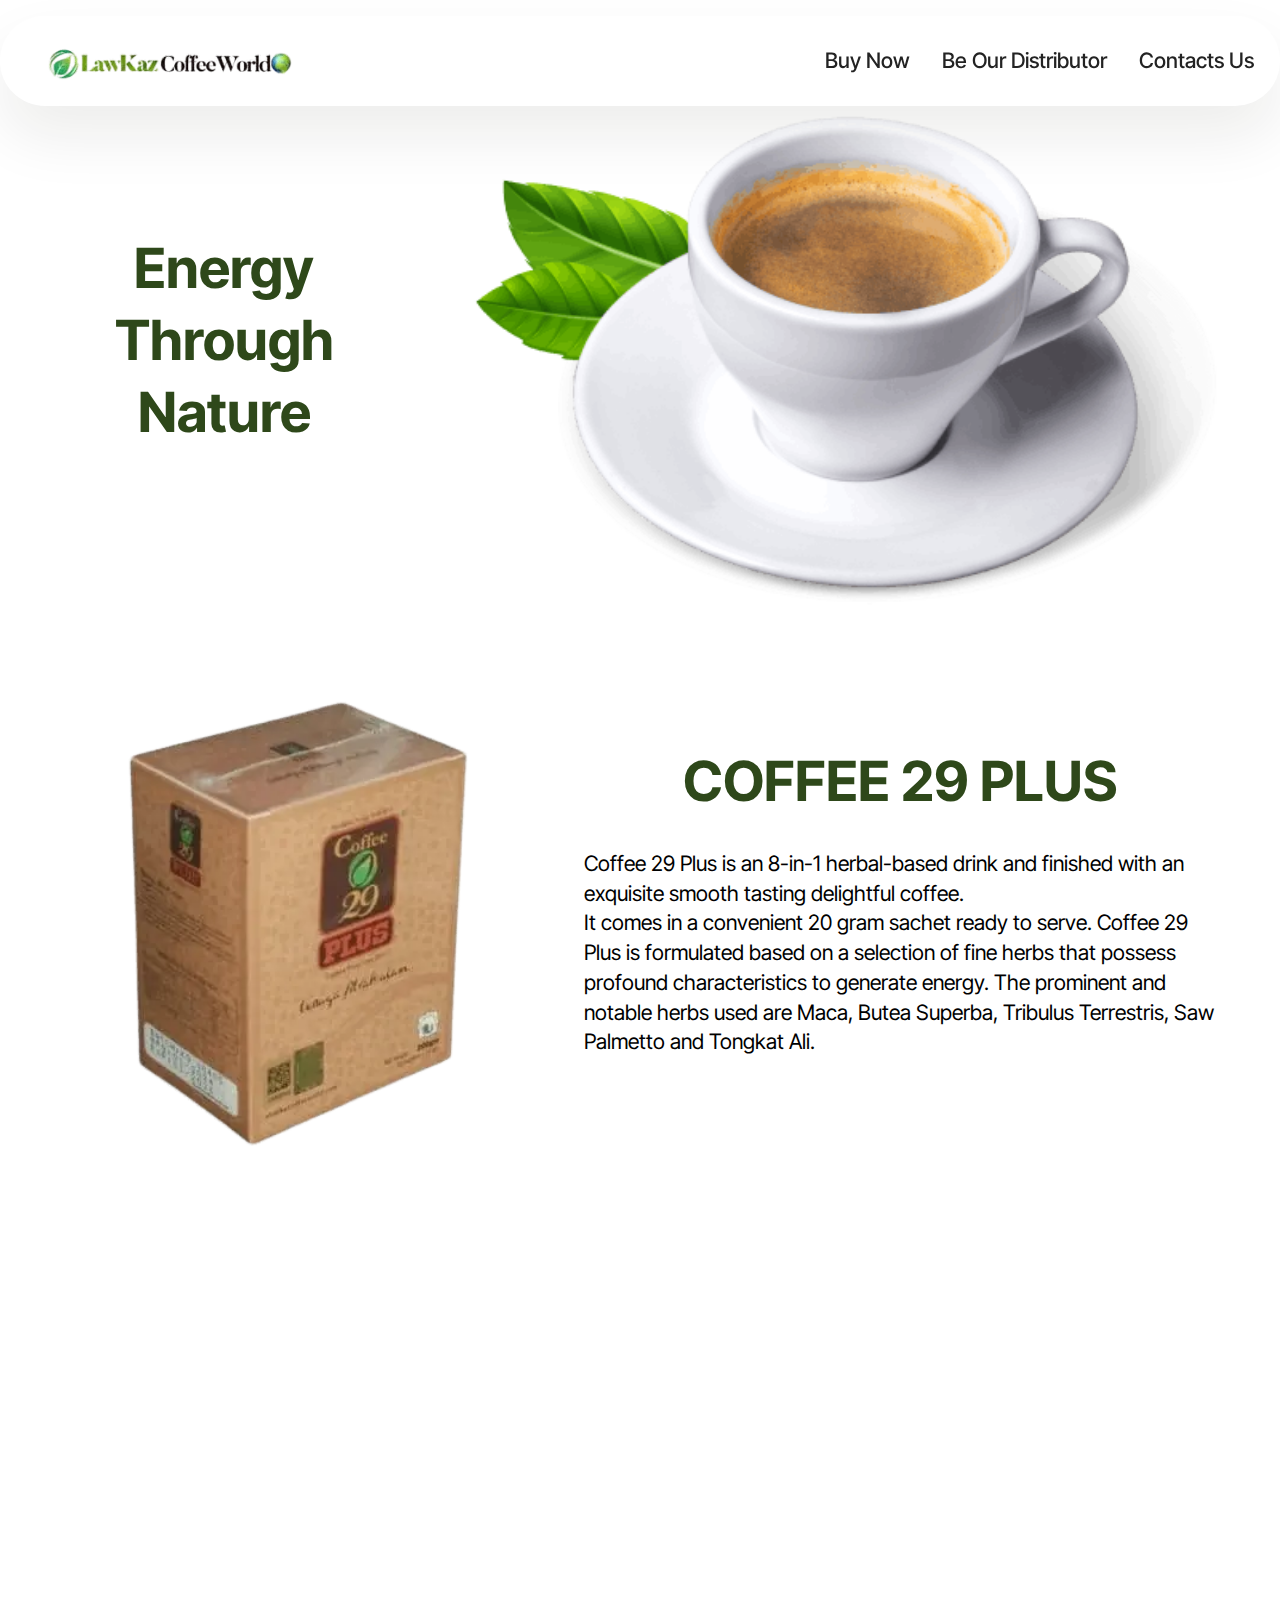
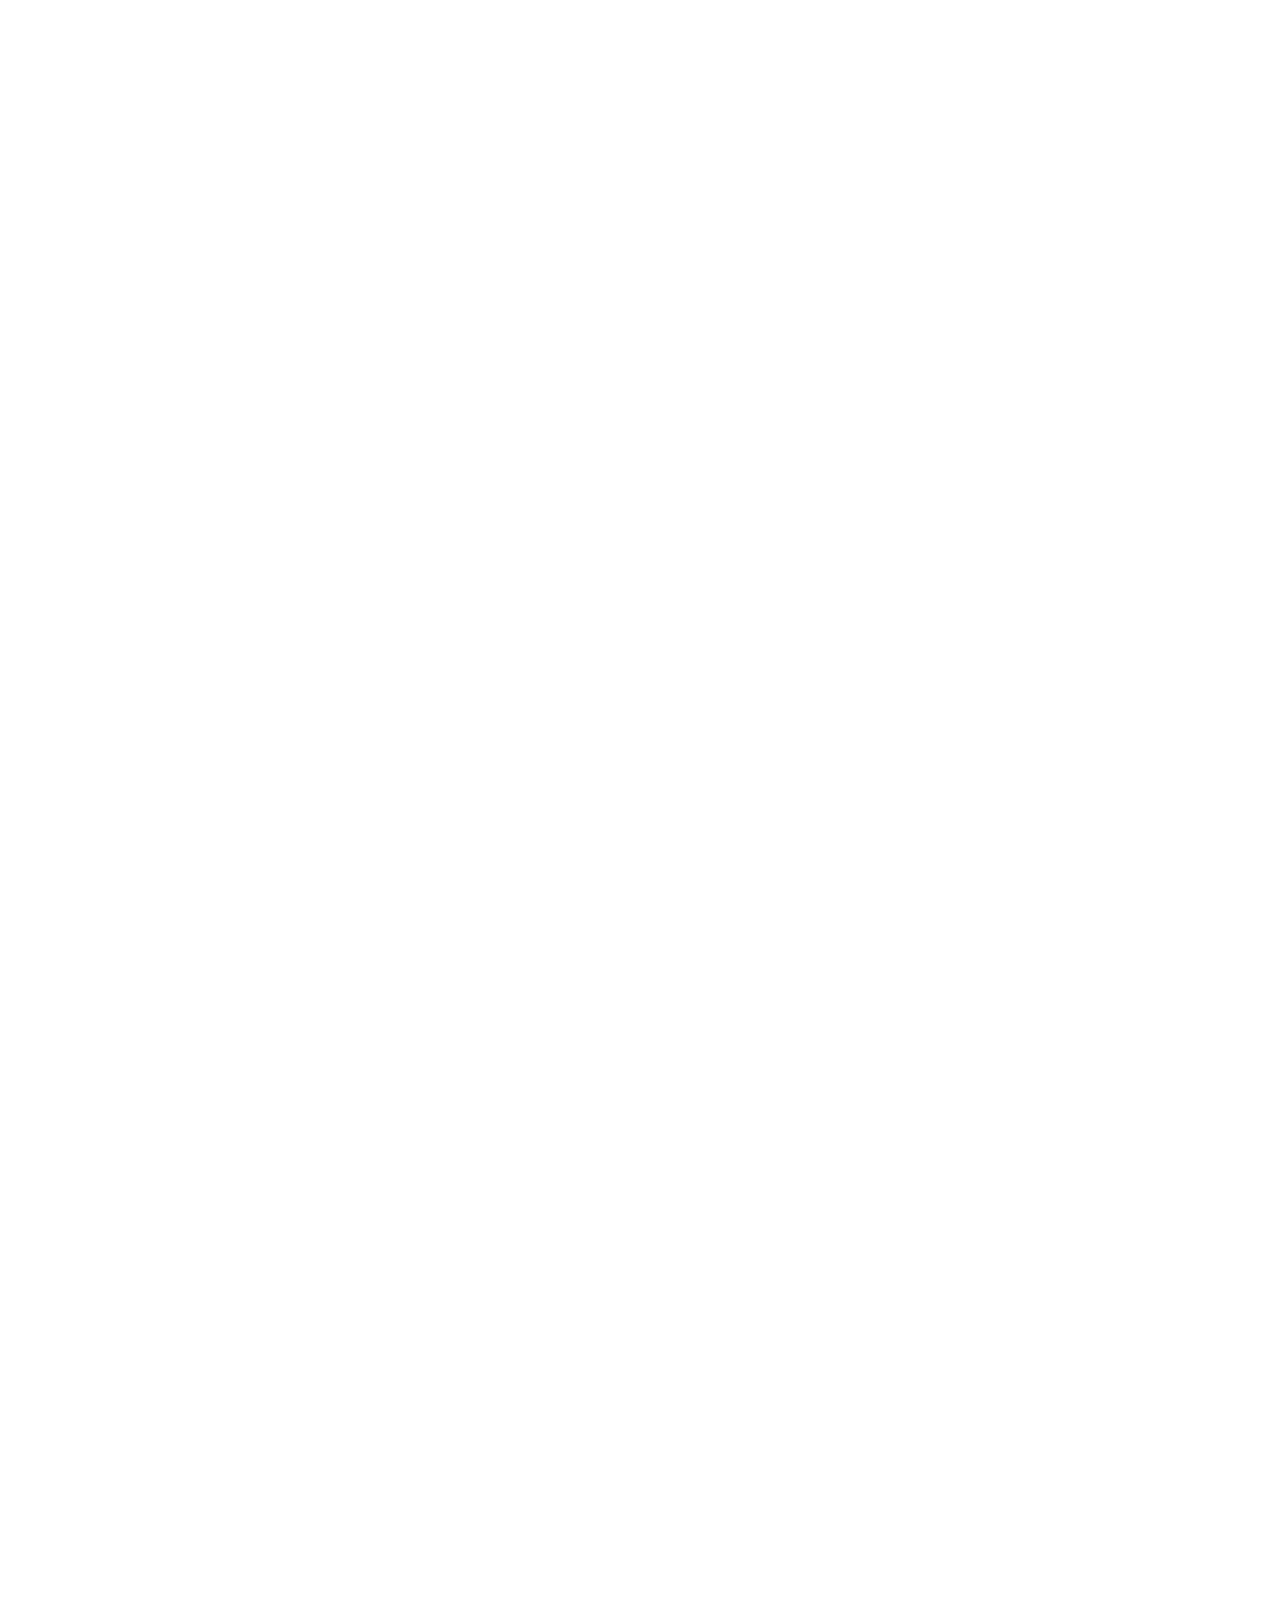
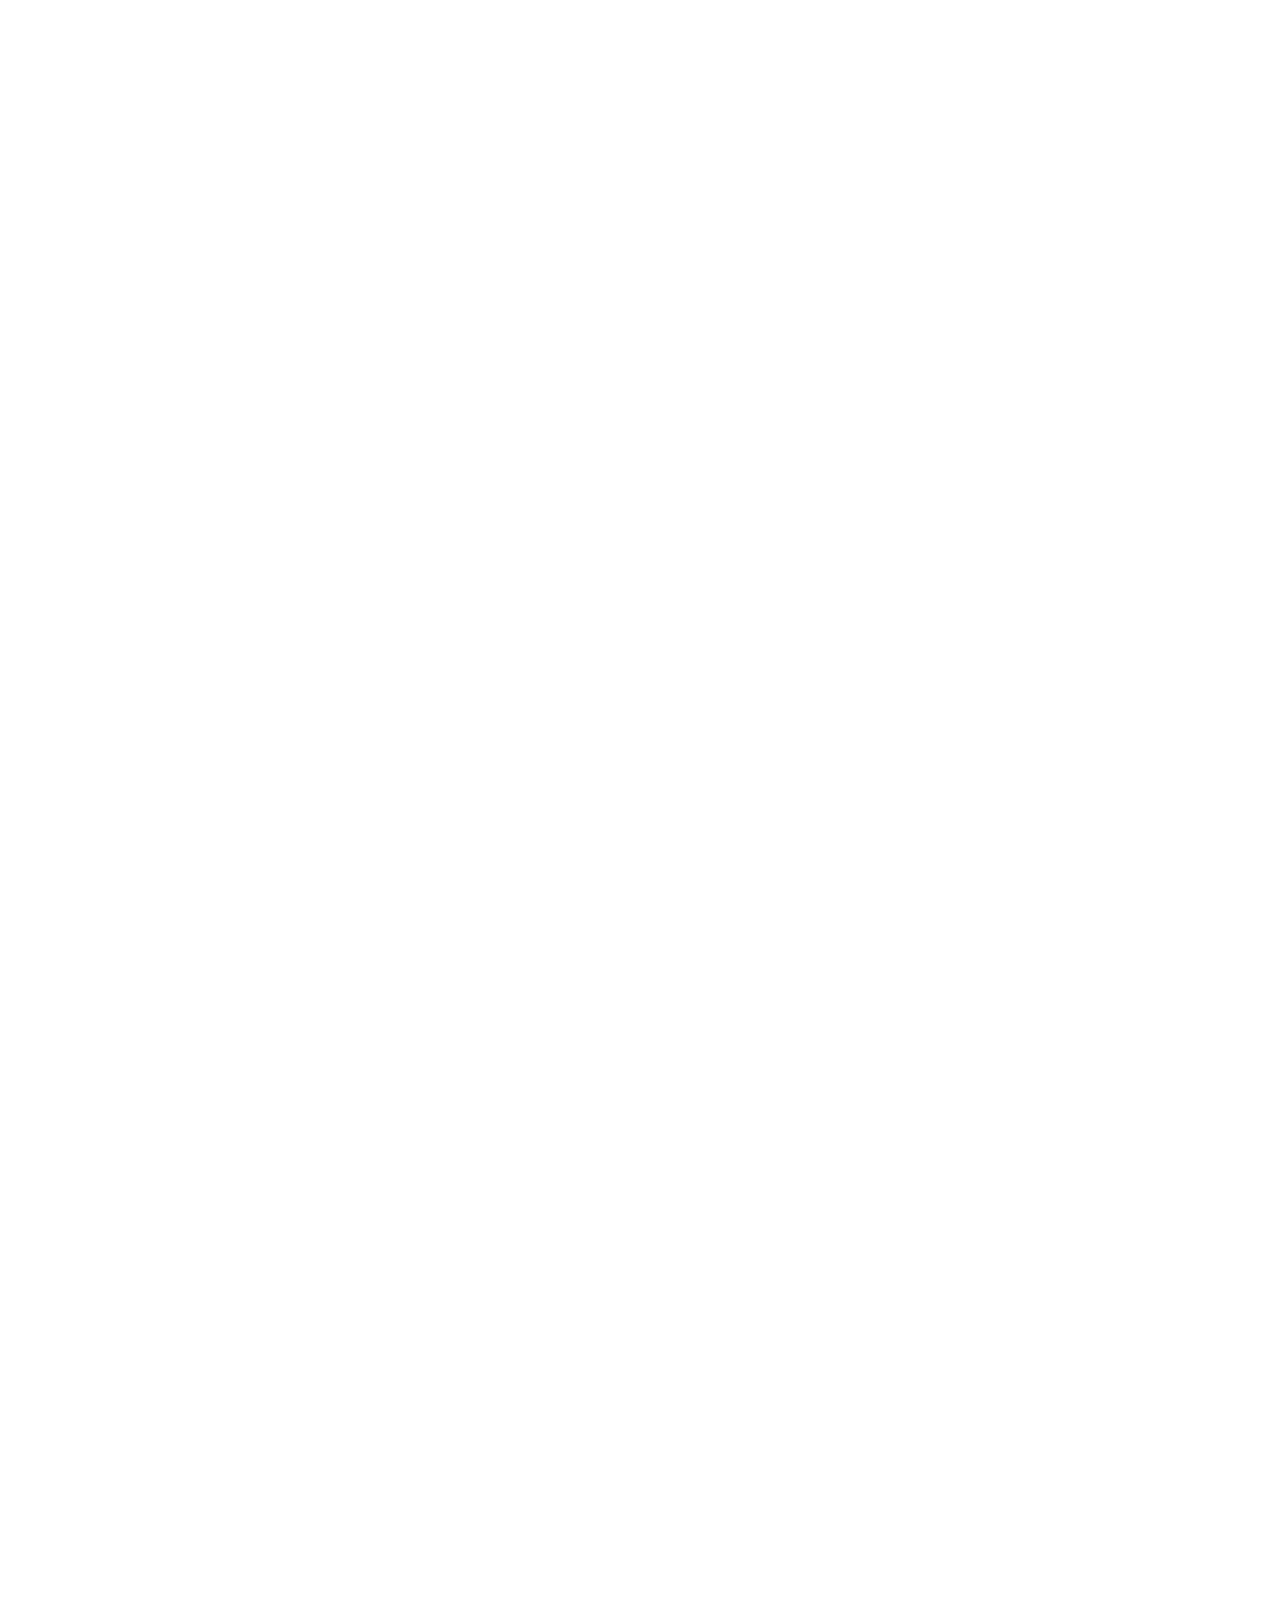
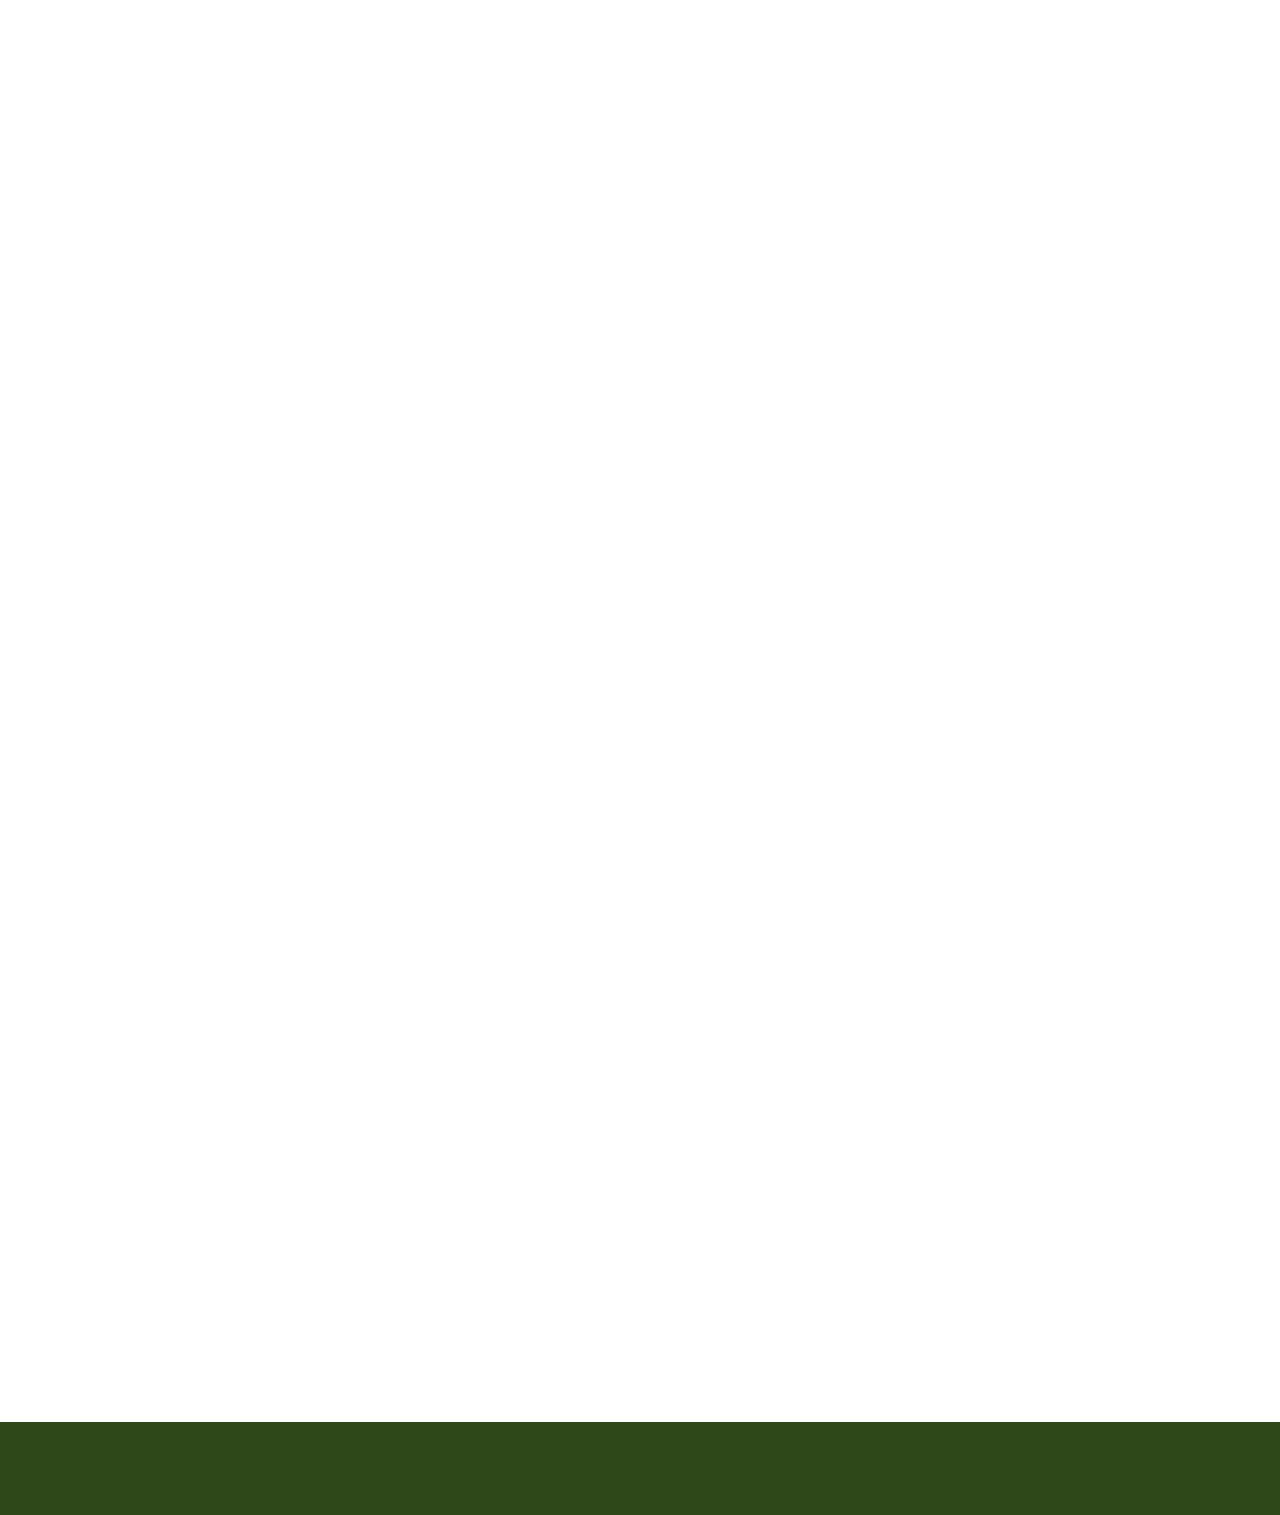
==== commit a1253ccf: "Update index.html" ====
--- a/index.html
+++ b/index.html
@@ -435,10 +435,13 @@
             </div>
         </div>
     </div>
-</section><section class="display-7" style="padding: 0;align-items: center;justify-content: center;flex-wrap: wrap;    align-content: center;display: flex;position: relative;height: 4rem;"><a href="https://mobiri.se/34393" style="flex: 1 1;height: 4rem;position: absolute;width: 100%;z-index: 1;"><img alt="" style="height: 4rem;" src="[data-uri]"></a><p style="margin: 0;text-align: center;" class="display-7">&#8204;</p><a style="z-index:1" href="https://mobirise.com"> Website Builder Software</a></section><script src="assets/bootstrap/js/bootstrap.bundle.min.js"></script>  <script src="assets/smoothscroll/smooth-scroll.js"></script>  <script src="assets/ytplayer/index.js"></script>  <script src="assets/dropdown/js/navbar-dropdown.js"></script>  <script src="assets/theme/js/script.js"></script>  
+</section>
+	
+	
+	<script src="assets/bootstrap/js/bootstrap.bundle.min.js"></script>  <script src="assets/smoothscroll/smooth-scroll.js"></script>  <script src="assets/ytplayer/index.js"></script>  <script src="assets/dropdown/js/navbar-dropdown.js"></script>  <script src="assets/theme/js/script.js"></script>  
   
   
  <div id="scrollToTop" class="scrollToTop mbr-arrow-up"><a style="text-align: center;"><i class="mbr-arrow-up-icon mbr-arrow-up-icon-cm cm-icon cm-icon-smallarrow-up"></i></a></div>
     <input name="animation" type="hidden">
   </body>
-</html>+</html>
